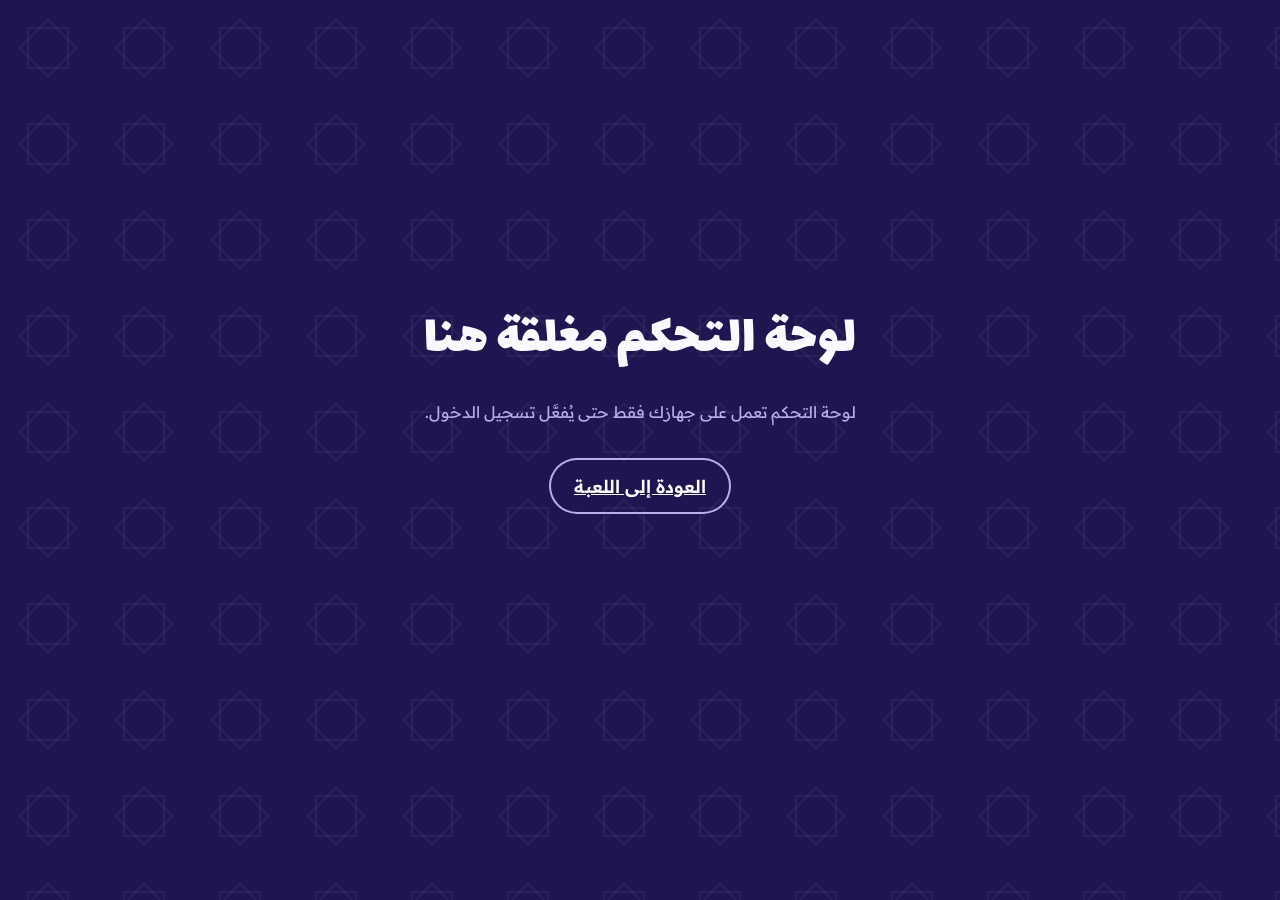
==== admin.html @ 76641da1 "Admin part 2: admin panel replaces the review page - admin.html: questions list with search + filter" ====
<!doctype html>
<html lang="ar" dir="rtl">
<head>
  <meta charset="utf-8">
  <meta name="viewport" content="width=device-width, initial-scale=1">
  <title>لوحة التحكم — ميدان</title>
  <meta name="robots" content="noindex, nofollow">
  <meta name="theme-color" content="#1e1650">
  <link rel="icon" href="assets/logo.svg" type="image/svg+xml">
  <link rel="preconnect" href="https://fonts.googleapis.com">
  <link rel="preconnect" href="https://fonts.gstatic.com" crossorigin>
  <link href="https://fonts.googleapis.com/css2?family=Lalezar&family=Readex+Pro:wght@400;600;700&display=swap" rel="stylesheet">
  <link rel="stylesheet" href="css/style.css">
  <link rel="stylesheet" href="css/admin.css">
</head>
<body class="admin-page">
  <!-- Shown instead of the panel when it can't be used here (live site, server not running, not the owner) -->
  <div id="gate" class="gate" hidden>
    <h1>لوحة التحكم مغلقة هنا</h1>
    <p id="gate-msg"></p>
    <a class="btn btn-ghost" href="index.html">العودة إلى اللعبة</a>
  </div>

  <div id="app" hidden>
    <header class="ad-head">
      <a class="logo" href="index.html" aria-label="العودة إلى اللعبة"><span data-icon="logo"></span><span class="logo-word" data-game-name translate="no">ميدان</span></a>
      <nav class="ad-tabs" role="tablist" aria-label="أقسام لوحة التحكم">
        <button type="button" role="tab" id="tab-questions" aria-controls="panel-questions" aria-selected="true">الأسئلة</button>
        <button type="button" role="tab" id="tab-categories" aria-controls="panel-categories" aria-selected="false" tabindex="-1">الفئات</button>
        <button type="button" role="tab" id="tab-io" aria-controls="panel-io" aria-selected="false" tabindex="-1">استيراد وتصدير</button>
        <button type="button" role="tab" id="tab-trash" aria-controls="panel-trash" aria-selected="false" tabindex="-1">سلة المحذوفات <span class="count" id="trash-count"></span></button>
      </nav>
      <span id="save-status" role="status" aria-live="polite"></span>
    </header>

    <!-- ================= QUESTIONS ================= -->
    <section id="panel-questions" role="tabpanel" aria-labelledby="tab-questions">
      <div class="ad-toolbar">
        <form class="ad-filters" id="filters" role="search" aria-label="تصفية الأسئلة">
          <label class="grow">بحث
            <input type="search" name="q" placeholder="كلمة من السؤال أو الإجابة أو رقم السؤال…" autocomplete="off" spellcheck="false">
          </label>
          <label>الفئة<select name="category" id="f-category"><option value="">الكل</option></select></label>
          <label>الصعوبة
            <select name="difficulty"><option value="">الكل</option><option value="easy">سهل 200</option><option value="medium">متوسط 400</option><option value="hard">صعب 600</option></select>
          </label>
          <label>المراجعة
            <select name="status">
              <option value="">الكل</option>
              <option value="pending">لم يُراجع</option>
              <option value="approved">صحيح</option>
              <option value="rejected">خطأ</option>
              <option value="unverified">غير مُتحقق منه</option>
              <option value="hidden">لا يظهر في اللعبة</option>
            </select>
          </label>
          <label>الوسائط
            <select name="media"><option value="">الكل</option><option value="yes">فيه وسائط</option><option value="no">بدون وسائط</option></select>
          </label>
        </form>
        <button type="button" class="btn btn-t1" id="btn-add">+ سؤال جديد</button>
      </div>
      <p class="ad-count" id="count" aria-live="polite"></p>
      <ol class="ad-list" id="list"></ol>
    </section>

    <!-- ================= CATEGORIES + DASHBOARD ================= -->
    <section id="panel-categories" role="tabpanel" aria-labelledby="tab-categories" hidden></section>

    <!-- ================= IMPORT / EXPORT ================= -->
    <section id="panel-io" role="tabpanel" aria-labelledby="tab-io" hidden></section>

    <!-- ================= TRASH ================= -->
    <section id="panel-trash" role="tabpanel" aria-labelledby="tab-trash" hidden>
      <div class="ad-toolbar">
        <p class="ad-hint">الأسئلة المحذوفة تبقى هنا حتى تسترجعها أو تحذفها نهائياً. لا تظهر في اللعبة.</p>
        <button type="button" class="btn btn-danger" id="btn-empty-trash">إفراغ السلة</button>
      </div>
      <ol class="ad-list" id="trash-list"></ol>
    </section>
  </div>

  <!-- ================= QUESTION EDITOR ================= -->
  <dialog id="editor" class="ad-dialog" aria-labelledby="editor-title">
    <form id="editor-form" method="dialog" novalidate>
      <header class="dlg-head">
        <h2 id="editor-title">سؤال جديد</h2>
        <code id="editor-id" dir="ltr"></code>
        <button type="button" class="icon-btn dlg-close" data-close aria-label="إغلاق بدون حفظ">✕</button>
      </header>
      <div class="dlg-body">
        <div class="row2">
          <label>الفئة<select name="category" id="e-category" required></select></label>
          <fieldset class="seg">
            <legend>الصعوبة</legend>
            <label><input type="radio" name="difficulty" value="easy" required> سهل 200</label>
            <label><input type="radio" name="difficulty" value="medium"> متوسط 400</label>
            <label><input type="radio" name="difficulty" value="hard"> صعب 600</label>
          </fieldset>
        </div>
        <label>نص السؤال<textarea name="question" id="e-question" rows="3" required autocomplete="off"></textarea></label>
        <div class="dup-box" id="dup-box" role="status" aria-live="polite" hidden></div>
        <label id="e-answer-label"><span id="e-answer-text">الإجابة</span><input name="answer" id="e-answer" autocomplete="off"></label>
        <label id="e-examples-wrap">أمثلة لإجابات صحيحة (كل مثال في سطر)<textarea name="examples" rows="3" autocomplete="off"></textarea></label>
        <div class="row2">
          <label>رابط المصدر (اختياري)<input name="source" type="url" dir="ltr" autocomplete="off" spellcheck="false" placeholder="https://…"></label>
          <label>ملاحظات (لك فقط)<input name="note" autocomplete="off"></label>
        </div>

        <fieldset class="media-box" id="media-box">
          <legend>وسائط (صورة أو فيديو أو صوت)</legend>
          <div id="media-preview" class="media-preview"></div>
          <div class="media-actions">
            <label class="btn btn-ghost file-btn">اختيار ملف…<input type="file" id="media-file" accept="image/*,video/*,audio/*,.svg"></label>
            <button type="button" class="btn btn-ghost" id="media-remove" hidden>إزالة الوسائط</button>
            <fieldset class="seg" id="media-show">
              <legend>متى تظهر؟</legend>
              <label><input type="radio" name="mediaShow" value="question" checked> مع السؤال</label>
              <label><input type="radio" name="mediaShow" value="answer"> عند كشف الإجابة فقط</label>
            </fieldset>
          </div>
          <p class="media-msg" id="media-msg" role="status" aria-live="polite"></p>
        </fieldset>

        <div class="row2">
          <fieldset class="seg">
            <legend>المراجعة</legend>
            <label><input type="radio" name="review" value=""> لم يُراجع</label>
            <label><input type="radio" name="review" value="approved"> صحيح</label>
            <label><input type="radio" name="review" value="rejected"> خطأ</label>
          </fieldset>
          <label class="check"><input type="checkbox" name="verified"> <span>تحققتُ من صحة المعلومة<small id="verified-hint">بدون هذه العلامة لن يظهر السؤال في اللعبة.</small></span></label>
        </div>
        <p class="form-error" id="editor-error" role="alert"></p>
      </div>
      <footer class="dlg-foot">
        <button type="submit" class="btn btn-t1" id="editor-save" value="save">حفظ</button>
        <button type="button" class="btn btn-ghost" data-close>إلغاء</button>
        <button type="button" class="btn btn-danger" id="editor-delete" hidden>حذف السؤال</button>
      </footer>
    </form>
  </dialog>

  <!-- ================= CONFIRM POPUP ================= -->
  <dialog id="confirm-dialog" class="ad-dialog small" aria-labelledby="confirm-title" aria-describedby="confirm-text">
    <form method="dialog">
      <h2 id="confirm-title"></h2>
      <p id="confirm-text"></p>
      <footer class="dlg-foot">
        <button value="ok" id="confirm-ok" class="btn btn-danger">تأكيد</button>
        <button value="cancel" id="confirm-cancel" class="btn btn-ghost">إلغاء</button>
      </footer>
    </form>
  </dialog>

  <div class="toast" id="toast" role="status" aria-live="polite"></div>
  <script type="module" src="js/admin/admin.js"></script>
</body>
</html>
---- css/style.css ----
/* ============================================================
   Maydan — design tokens
   ============================================================ */
:root {
  --night: #1e1650;
  --night-2: #2c2170;
  --night-3: #3a2d8c;
  --tile: #f1ecff;
  --tile-ink: #2c2170;
  --t1: #ffb627; /* team 1: saffron */
  --t1-ink: #3d2600;
  --t2: #1fc7b3; /* team 2: turquoise */
  --t2-ink: #00332d;
  --danger: #ff4f6e;
  --text: #fbf9ff;
  --muted: #b9b0e8;
  --played: #4a4380;

  --font-display: 'Lalezar', 'Readex Pro', system-ui, sans-serif;
  --font-body: 'Readex Pro', system-ui, sans-serif;

  --r-sm: 10px;
  --r-md: 18px;
  --r-lg: 28px;
  --ease-pop: cubic-bezier(0.34, 1.56, 0.64, 1);

  color-scheme: dark;
}

* { box-sizing: border-box; }

html, body { height: 100%; }

body {
  margin: 0;
  font-family: var(--font-body);
  color: var(--text);
  background-color: var(--night);
  /* faint 8-point star pattern */
  background-image: url("data:image/svg+xml,%3Csvg xmlns='http://www.w3.org/2000/svg' width='96' height='96' viewBox='0 0 96 96'%3E%3Cg fill='none' stroke='%23ffffff' stroke-opacity='.045' stroke-width='2'%3E%3Crect x='28' y='28' width='40' height='40'/%3E%3Crect x='28' y='28' width='40' height='40' transform='rotate(45 48 48)'/%3E%3C/g%3E%3C/svg%3E");
  -webkit-font-smoothing: antialiased;
  text-rendering: optimizeLegibility;
  -webkit-tap-highlight-color: transparent;
  overflow-x: hidden;
}

button { font: inherit; color: inherit; cursor: pointer; touch-action: manipulation; }
button:disabled { cursor: not-allowed; }
:focus-visible { outline: 4px solid var(--t1); outline-offset: 3px; border-radius: var(--r-sm); }

.visually-hidden {
  position: absolute !important; width: 1px; height: 1px; overflow: hidden;
  clip: rect(0 0 0 0); white-space: nowrap;
}

/* ---------- screens ---------- */
.screen { display: none; min-height: 100dvh; padding: clamp(12px, 2vw, 32px);
  padding-top: max(clamp(12px, 2vw, 32px), env(safe-area-inset-top));
  padding-bottom: max(clamp(12px, 2vw, 32px), env(safe-area-inset-bottom));
  padding-inline: max(clamp(12px, 2vw, 32px), env(safe-area-inset-left), env(safe-area-inset-right)); }
.screen[hidden] { display: none !important; }
h1, h2 { text-wrap: balance; }
.screen.is-active { display: flex; flex-direction: column; }

/* ---------- logo ---------- */
.logo { display: inline-flex; align-items: center; gap: 0.4em; font-family: var(--font-display); line-height: 1; }
.logo svg { width: 1.3em; height: 1.3em; flex: none; }
.logo .logo-word { font-size: 1em; letter-spacing: 0; }

/* ---------- buttons ---------- */
.btn {
  display: inline-flex; align-items: center; justify-content: center; gap: 0.5em;
  min-height: 56px; padding: 0.6em 1.4em;
  border: 0; border-radius: 999px;
  font-weight: 600; font-size: clamp(1rem, 1.4vw, 1.4rem);
  background: var(--tile); color: var(--tile-ink);
  box-shadow: 0 5px 0 rgba(0, 0, 0, 0.35);
  transition: transform 0.12s ease, box-shadow 0.12s ease, background-color 0.2s ease;
}
.btn:hover:not(:disabled) { transform: translateY(-2px); box-shadow: 0 7px 0 rgba(0, 0, 0, 0.35); }
.btn:active:not(:disabled) { transform: translateY(3px); box-shadow: 0 2px 0 rgba(0, 0, 0, 0.35); }
.btn:disabled { opacity: 0.45; }
.btn-big { min-height: 72px; font-size: clamp(1.2rem, 2vw, 1.8rem); padding: 0.6em 2em; }
.btn-t1 { background: var(--t1); color: var(--t1-ink); }
.btn-t2 { background: var(--t2); color: var(--t2-ink); }
.btn-ghost { background: transparent; color: var(--text); box-shadow: inset 0 0 0 2px var(--muted); }
.btn-danger { background: var(--danger); color: #fff; }

/* mute + corner tools */
.corner-tools { position: fixed; bottom: max(14px, env(safe-area-inset-bottom)); left: max(14px, env(safe-area-inset-left)); z-index: 50; display: flex; gap: 8px; }
.icon-btn {
  width: 52px; height: 52px; border-radius: 50%; border: 0;
  background: var(--night-2); color: var(--text);
  display: grid; place-items: center;
  box-shadow: inset 0 0 0 2px var(--night-3);
}
.icon-btn svg { width: 26px; height: 26px; }
.icon-btn[hidden] { display: none; }

/* ============================================================
   LOGIN
   ============================================================ */
#screen-login { align-items: center; justify-content: center; text-align: center; gap: 2.5rem; }
.login-logo { font-size: clamp(4rem, 12vw, 9rem); color: var(--text); }
.login-logo svg { color: var(--t1); }
.login-tagline { margin: -1.5rem 0 0; color: var(--muted); font-size: clamp(1.1rem, 2vw, 1.6rem); }
.login-actions { display: flex; flex-direction: column; gap: 1rem; width: min(420px, 100%); }
.login-actions .btn { width: 100%; }
.login-note { color: var(--muted); font-size: 0.95rem; min-height: 1.5em; margin: 0; }
.btn-google svg { width: 1.4em; height: 1.4em; }
.btn[hidden] { display: none; }
.btn-small { min-height: 44px; font-size: 1rem; align-self: center; width: auto !important; }
.login-user { margin: 0; font-size: clamp(1.1rem, 2vw, 1.5rem); font-weight: 700; overflow-wrap: anywhere; }
.login-user[hidden] { display: none; }

/* ============================================================
   SETUP
   ============================================================ */
#screen-setup { gap: 1.5rem; max-width: 1400px; margin: 0 auto; width: 100%; }
.setup-head { display: flex; align-items: center; justify-content: space-between; gap: 1rem; }
.setup-head .logo { font-size: 2.2rem; }
.setup-head h1 { margin: 0; font-family: var(--font-display); font-weight: 400; font-size: clamp(1.8rem, 3vw, 2.8rem); }

.setup-teams { display: grid; grid-template-columns: 1fr 1fr; gap: clamp(12px, 2vw, 28px); }
.team-setup {
  background: var(--night-2); border-radius: var(--r-lg); padding: clamp(16px, 2vw, 28px);
  border-top: 8px solid var(--team-color);
  display: flex; flex-direction: column; gap: 1rem;
}
.team-setup[data-team='0'] { --team-color: var(--t1); --team-ink: var(--t1-ink); }
.team-setup[data-team='1'] { --team-color: var(--t2); --team-ink: var(--t2-ink); }
.team-setup label { font-weight: 600; color: var(--muted); }
.team-name-input {
  width: 100%; min-height: 60px; padding: 0 1rem;
  border-radius: var(--r-md); border: 2px solid var(--night-3);
  background: var(--night); color: var(--text);
  font: 600 clamp(1.2rem, 2vw, 1.8rem) var(--font-body);
}
.team-name-input:focus-visible { outline: none; border-color: var(--team-color); }
.pick-count { color: var(--muted); margin: 0; }
.pick-count strong { color: var(--team-color); }

.cat-grid { display: grid; grid-template-columns: repeat(3, 1fr); gap: 10px; }
.cat-card { position: relative; min-width: 0; }
.cat-chip {
  position: relative; width: 100%; height: 100%; min-height: 84px; padding: 8px 8px 10px;
  border: 0; border-radius: var(--r-md);
  background: var(--night); box-shadow: inset 0 0 0 2px var(--night-3);
  display: flex; flex-direction: column; align-items: stretch; justify-content: flex-start; gap: 6px;
  font-weight: 700; font-size: clamp(0.95rem, 1.3vw, 1.25rem); text-align: center;
  transition: background-color 0.15s ease, transform 0.15s var(--ease-pop), box-shadow 0.15s ease;
}
/* illustration plate: lilac like the board tiles, so the dark outlines read on the night background */
.cat-art { display: block; aspect-ratio: 16 / 10; border-radius: calc(var(--r-md) - 6px); background: var(--tile); overflow: hidden; }
.cat-art svg { display: block; width: 100%; height: 100%; transition: transform 0.25s var(--ease-pop); }
.cat-chip[aria-pressed='true'] .cat-art svg { transform: scale(1.06) rotate(-2deg); }
.cat-name { overflow-wrap: anywhere; line-height: 1.25; padding-inline: 30px; min-height: 28px; display: flex; align-items: center; justify-content: center; }
.cat-info {
  position: absolute; bottom: 8px; inset-inline-end: 6px; z-index: 2;
  width: 30px; height: 30px; border-radius: 50%; border: 0; padding: 0;
  background: var(--night); color: var(--text); box-shadow: inset 0 0 0 2px var(--night-3);
  font: 700 1rem/1 var(--font-body); font-style: italic;
}
.cat-info:hover, .cat-info[aria-expanded='true'] { background: var(--team-color); color: var(--team-ink); box-shadow: none; }
.cat-desc {
  position: absolute; z-index: 3; inset-inline: 4px; bottom: 44px; margin: 0;
  padding: 10px 12px; border-radius: var(--r-sm);
  background: var(--night); color: var(--text); box-shadow: 0 0 0 2px var(--team-color), 0 12px 24px rgba(0, 0, 0, 0.35);
  font-size: 0.95rem; font-weight: 400; line-height: 1.5; text-align: start;
}
.cat-desc[hidden] { display: none; }
.cat-chip:hover:not(:disabled) { box-shadow: inset 0 0 0 2px var(--team-color); }
.cat-chip[aria-pressed='true'] { background: var(--team-color); color: var(--team-ink); box-shadow: none; transform: scale(1.03); }
.cat-chip.is-taken { opacity: 0.35; }
.cat-chip.is-taken .cat-art, .cat-chip:disabled .cat-art { filter: grayscale(1); }
.cat-chip .taken-by { font-size: 0.75rem; font-weight: 400; padding-inline: 32px; min-height: 1.1em; }

.setup-foot { display: flex; justify-content: center; align-items: center; gap: 1rem; flex-wrap: wrap; padding-bottom: 70px; }
.setup-error { color: var(--danger); font-weight: 600; min-height: 1.5em; margin: 0; width: 100%; text-align: center; }

/* ============================================================
   TEAM PANELS (board top bar)
   ============================================================ */
.topbar { display: grid; grid-template-columns: 1fr auto 1fr; align-items: stretch; gap: clamp(8px, 1.5vw, 24px); margin-bottom: clamp(10px, 1.5vw, 22px); }
.team-panel {
  --team-color: var(--t1); --team-ink: var(--t1-ink);
  position: relative; display: flex; align-items: center; gap: 1rem;
  padding: clamp(8px, 1vw, 14px) clamp(12px, 1.5vw, 24px);
  background: var(--night-2); border-radius: var(--r-lg);
  box-shadow: inset 0 0 0 3px transparent;
  transition: box-shadow 0.3s ease, transform 0.3s var(--ease-pop);
}
.team-panel[data-team='1'] { --team-color: var(--t2); --team-ink: var(--t2-ink); flex-direction: row-reverse; }
.team-panel.is-turn { box-shadow: inset 0 0 0 4px var(--team-color), 0 0 40px -6px var(--team-color); }
.team-panel .team-name { font-weight: 700; font-size: clamp(1.1rem, 2vw, 2rem); overflow: hidden; text-overflow: ellipsis; white-space: nowrap; min-width: 0; flex: 1; }
.team-panel[data-team='1'] .team-name { text-align: left; }
.team-panel .team-score {
  font-family: var(--font-display); font-size: clamp(2rem, 4vw, 3.8rem); line-height: 1;
  color: var(--team-ink); background: var(--team-color);
  padding: 0.12em 0.45em 0; border-radius: var(--r-md);
  font-variant-numeric: tabular-nums; min-width: 2.6em; text-align: center;
}
.team-score.bump { animation: bump 0.6s var(--ease-pop); }
@keyframes bump { 40% { transform: scale(1.25); } }

.helpers { display: flex; gap: 6px; }
.helper-btn {
  width: 46px; height: 46px; border-radius: 50%; border: 0;
  background: var(--night); color: var(--team-color);
  box-shadow: inset 0 0 0 2px var(--team-color);
  display: grid; place-items: center;
}
.helper-btn svg { width: 24px; height: 24px; }
.helper-btn:disabled:not(.is-used) { opacity: 0.6; }
.helper-btn.is-armed { background: var(--team-color); color: var(--team-ink); animation: pulse 1s ease-in-out infinite; opacity: 1; }
.helper-btn.is-used { opacity: 0.25; box-shadow: inset 0 0 0 2px var(--played); color: var(--muted); }

.turn-center { min-width: 0; display: flex; flex-direction: column; align-items: center; justify-content: center; gap: 4px; text-align: center; }
.turn-center .logo { font-size: clamp(1.4rem, 2.2vw, 2.2rem); }
.turn-pill {
  padding: 0.25em 1em; border-radius: 999px; font-weight: 700;
  font-size: clamp(0.9rem, 1.3vw, 1.3rem);
  background: var(--turn-color, var(--t1)); color: var(--turn-ink, var(--t1-ink));
  transition: background-color 0.3s ease;
  white-space: nowrap; max-width: 100%; overflow: hidden; text-overflow: ellipsis;
}

/* ============================================================
   BOARD
   ============================================================ */
#screen-board { padding-bottom: 80px; }
.board { flex: 1; display: grid; grid-template-columns: repeat(6, minmax(0, 1fr)); gap: clamp(8px, 1vw, 16px); }
.board-col { display: flex; flex-direction: column; gap: clamp(6px, 0.8vw, 12px); min-width: 0; }
.board-col .tile-row { flex: 1; }
.col-head {
  min-height: clamp(64px, 9vh, 104px); padding: 8px;
  display: flex; flex-direction: column; align-items: center; justify-content: center; gap: 4px;
  border-radius: var(--r-md); background: var(--night-2);
  border-bottom: 6px solid var(--owner-color, var(--night-3));
  text-align: center; font-weight: 700; font-size: clamp(0.95rem, 1.5vw, 1.6rem); line-height: 1.2;
}
.col-head svg { width: clamp(22px, 2.4vw, 36px); height: clamp(22px, 2.4vw, 36px); color: var(--owner-color, var(--muted)); }
.col-head[data-owner='0'] { --owner-color: var(--t1); }
.col-head[data-owner='1'] { --owner-color: var(--t2); }

.tile-row { display: grid; grid-template-columns: 1fr 1fr; gap: clamp(6px, 0.8vw, 12px); }
.tile {
  position: relative; height: 100%; min-height: clamp(56px, 11vh, 160px);
  border: 0; border-radius: var(--r-md);
  background: var(--tile); color: var(--tile-ink);
  font-family: var(--font-display); font-size: clamp(1.4rem, 3.2vw, 3.6rem); line-height: 1;
  box-shadow: 0 6px 0 #b5a8ea;
  transition: transform 0.18s var(--ease-pop), box-shadow 0.18s ease, background-color 0.3s ease;
  font-variant-numeric: tabular-nums;
}
.tile:hover:not(:disabled) { transform: translateY(-4px) rotate(-1.5deg); box-shadow: 0 10px 0 #b5a8ea; }
.tile:active:not(:disabled) { transform: translateY(4px); box-shadow: 0 2px 0 #b5a8ea; }
.tile[data-points='400'] { background: #e4dbff; }
.tile[data-points='600'] { background: #d6c9ff; }
.tile.is-played {
  background: var(--played); color: rgba(255, 255, 255, 0.28); box-shadow: none;
  font-size: clamp(1rem, 2vw, 2rem);
}
.tile.is-played::after {
  content: ''; position: absolute; bottom: 8px; left: 50%; width: 30%; height: 6px; border-radius: 6px;
  transform: translateX(-50%); background: var(--won-color, transparent);
}
.tile.is-played[data-won='0'] { --won-color: var(--t1); }
.tile.is-played[data-won='1'] { --won-color: var(--t2); }

/* ============================================================
   QUESTION
   ============================================================ */
#screen-question { --team-color: var(--t1); --team-ink: var(--t1-ink); padding-bottom: 80px; }
#screen-question[data-team='1'] { --team-color: var(--t2); --team-ink: var(--t2-ink); }
.q-top { display: flex; justify-content: space-between; align-items: center; gap: 1rem; flex-wrap: wrap; }
.q-tag { display: inline-flex; align-items: center; gap: 0.6rem; font-weight: 700; font-size: clamp(1rem, 1.6vw, 1.6rem); color: var(--muted); }
.q-points { font-family: var(--font-display); font-weight: 400; background: var(--tile); color: var(--tile-ink); padding: 0.15em 0.6em 0; border-radius: var(--r-sm); font-size: 1.3em; }
.q-who { font-weight: 700; font-size: clamp(1rem, 1.6vw, 1.6rem); padding: 0.3em 1em; border-radius: 999px; background: var(--team-color); color: var(--team-ink); transition: background-color 0.3s ease; }
.q-who.is-steal { animation: pulse 1s ease-in-out infinite; }
@keyframes pulse { 50% { transform: scale(1.05); } }

.q-main { flex: 1; display: grid; grid-template-columns: 1fr auto; align-items: center; gap: clamp(16px, 4vw, 64px); padding: clamp(12px, 3vw, 48px) 0; }
.q-body { display: flex; flex-direction: column; gap: clamp(12px, 2vw, 28px); min-width: 0; }
.q-text {
  margin: 0; font-weight: 700; line-height: 1.35;
  font-size: clamp(1.8rem, 4.4vw, 4.8rem);
  text-wrap: balance;
}
.q-flag { width: min(520px, 80%); height: auto; aspect-ratio: 4 / 3; object-fit: contain; border-radius: var(--r-md); background: rgba(255,255,255,0.06); padding: 10px; }
.q-flag[hidden] { display: none; }

.q-answer {
  align-self: flex-start;
  background: var(--tile); color: var(--tile-ink);
  border-radius: var(--r-lg); padding: clamp(14px, 2vw, 28px) clamp(18px, 3vw, 40px);
  font-weight: 700; font-size: clamp(1.6rem, 3.4vw, 3.6rem); line-height: 1.3;
  animation: reveal 0.5s var(--ease-pop);
}
.q-answer[hidden] { display: none; }
.q-answer .ans-label { display: block; font-size: 0.4em; font-weight: 600; color: #6a5cb8; margin-bottom: 0.2em; }
.q-answer .ans-examples { display: block; font-size: 0.55em; font-weight: 600; margin-top: 0.4em; color: #4b3f99; }
.q-answer .ans-source { display: block; font-size: 0.32em; font-weight: 400; margin-top: 0.6em; }
.q-answer .ans-source a { color: #4b3f99; }
@keyframes reveal { from { opacity: 0; transform: translateY(20px) scale(0.96); } }

.q-bet { font-weight: 700; background: var(--danger); color: #fff; padding: 0.2em 0.7em; border-radius: var(--r-sm); }
.q-bet[hidden] { display: none; }
.q-helpers { display: flex; gap: 10px; flex-wrap: wrap; }
.q-helper { min-height: 52px; font-size: clamp(0.95rem, 1.3vw, 1.25rem); background: var(--night-2); color: var(--team-color); box-shadow: inset 0 0 0 2px var(--team-color); }
.q-helper svg { width: 1.3em; height: 1.3em; }
.q-helper:disabled { opacity: 0.3; box-shadow: inset 0 0 0 2px var(--played); color: var(--muted); }
.q-glimpse { margin: 0; display: flex; align-items: center; gap: 1rem; flex-wrap: wrap; animation: reveal 0.4s var(--ease-pop); }
.q-glimpse[hidden] { display: none; }
.glimpse-pattern { display: inline-flex; align-items: flex-end; gap: 6px; }
.glimpse-pattern b { font-family: var(--font-display); font-weight: 400; font-size: clamp(2rem, 3.6vw, 3.6rem); line-height: 1; color: var(--team-color); padding-top: 0.15em; }
.glimpse-pattern i { display: inline-block; width: clamp(20px, 2.4vw, 36px); height: 8px; border-radius: 4px; background: var(--team-color); margin-bottom: 0.35em; }
.glimpse-pattern .gap { display: inline-block; width: clamp(16px, 2vw, 28px); }
.glimpse-count { color: var(--text); font-weight: 700; font-size: clamp(1.1rem, 2vw, 1.8rem); }

/* star timer */
.timer { position: relative; width: clamp(150px, 20vw, 300px); aspect-ratio: 1; display: grid; place-items: center; }
.timer svg { position: absolute; inset: 0; width: 100%; height: 100%; overflow: visible; }
.timer .track { fill: var(--night-2); stroke: var(--night-3); stroke-width: 6; }
.timer .fill { fill: none; stroke: var(--team-color); stroke-width: 10; stroke-linejoin: round; stroke-linecap: round; transition: stroke-dashoffset 1s linear, stroke 0.3s ease; }
.timer .num { position: relative; font-family: var(--font-display); font-size: clamp(3rem, 7vw, 7rem); line-height: 1; font-variant-numeric: tabular-nums; padding-top: 0.12em; }
.timer.is-low .fill { stroke: var(--danger); }
.timer.is-low .num { color: var(--danger); animation: pulse 0.5s ease-in-out infinite; }
.timer.is-done { opacity: 0.35; }

.q-actions { display: flex; justify-content: center; align-items: center; gap: clamp(8px, 1.5vw, 20px); flex-wrap: wrap; min-height: 80px; }
.q-actions .award-label { width: 100%; text-align: center; margin: 0; color: var(--muted); font-weight: 600; font-size: clamp(1rem, 1.5vw, 1.4rem); }

/* ============================================================
   WINNER
   ============================================================ */
#screen-winner { align-items: center; justify-content: center; text-align: center; gap: 1.5rem; position: relative; overflow: hidden; }
#confetti { position: fixed; inset: 0; width: 100%; height: 100%; pointer-events: none; z-index: 0; }
#screen-winner > *:not(canvas) { position: relative; z-index: 1; }
.win-kicker { margin: 0; color: var(--muted); font-size: clamp(1.2rem, 2.4vw, 2rem); font-weight: 600; }
.win-name { margin: 0; font-family: var(--font-display); font-weight: 400; line-height: 1.1; font-size: clamp(3.5rem, 11vw, 10rem); color: var(--win-color, var(--text)); animation: reveal 0.8s var(--ease-pop); overflow-wrap: anywhere; max-width: 100%; }
.win-scores { display: flex; gap: clamp(12px, 3vw, 40px); flex-wrap: wrap; justify-content: center; }
.win-score { background: var(--night-2); border-radius: var(--r-lg); padding: 1rem 2rem; border-top: 6px solid var(--team-color); min-width: 200px; }
.win-score[data-team='0'] { --team-color: var(--t1); }
.win-score[data-team='1'] { --team-color: var(--t2); }
.win-score .n { display: block; font-weight: 700; font-size: clamp(1.1rem, 2vw, 1.6rem); }
.win-score .s { display: block; font-family: var(--font-display); font-size: clamp(2.5rem, 5vw, 4.5rem); color: var(--team-color); line-height: 1.1; font-variant-numeric: tabular-nums; }

/* ============================================================
   Toast / helper overlay
   ============================================================ */
.toast {
  position: fixed; top: 18px; left: 50%; transform: translate(-50%, calc(-100% - 40px)); visibility: hidden;
  background: var(--tile); color: var(--tile-ink); font-weight: 700;
  padding: 0.8em 1.6em; border-radius: 999px; z-index: 60;
  font-size: clamp(1rem, 1.6vw, 1.5rem);
  transition: transform 0.35s var(--ease-pop), visibility 0s linear 0.35s;
  box-shadow: 0 10px 30px rgba(0, 0, 0, 0.35);
  max-width: calc(100vw - 32px); text-align: center;
}
.toast.is-shown { transform: translate(-50%, 0); visibility: visible; transition: transform 0.35s var(--ease-pop), visibility 0s; }

/* ============================================================
   Responsive
   ============================================================ */
@media (max-width: 900px) {
  .board { grid-template-columns: repeat(3, minmax(0, 1fr)); }
  .q-main { grid-template-columns: 1fr; justify-items: center; text-align: center; }
  .q-body { align-items: center; }
  .q-answer { align-self: center; }
  .timer { order: -1; width: 140px; }
  .setup-teams { grid-template-columns: 1fr; }
}
@media (max-width: 600px) {
  .screen { padding: 12px 16px; }
  .board { grid-template-columns: repeat(2, minmax(0, 1fr)); }
  .topbar { grid-template-columns: 1fr 1fr; }
  .turn-center { grid-column: 1 / -1; grid-row: 1; flex-direction: row; justify-content: space-between; }
  .team-panel { flex-direction: column; gap: 6px; text-align: center; }
  .team-panel[data-team='1'] { flex-direction: column; }
  .team-panel .team-name, .team-panel[data-team='1'] .team-name { text-align: center; width: 100%; }
  .cat-grid { grid-template-columns: repeat(2, 1fr); }
  .tile { min-height: 64px; }
}

/* Short landscape screens (laptops, 720p TVs): keep the whole setup page, including the start button, on one screen */
@media (min-width: 901px) and (max-height: 820px) {
  #screen-setup { gap: 0.75rem; }
  .team-setup { gap: 0.6rem; padding: 14px 18px; }
  .team-name-input { min-height: 48px; }
  .cat-art { aspect-ratio: 2 / 1; }
  .cat-grid { gap: 8px; }
  .setup-foot { padding-bottom: 0; }
  .setup-foot .btn-big { min-height: 60px; }
}

@media (prefers-reduced-motion: reduce) {
  *, *::before, *::after { animation-duration: 0.01ms !important; animation-iteration-count: 1 !important; transition-duration: 0.01ms !important; }
}
---- css/admin.css ----
/* Admin panel (owner only) — builds on the tokens in style.css. Laptop-first. */
.admin-page { padding: 0 clamp(12px, 2vw, 28px) 80px; }
.gate { min-height: 90dvh; display: flex; flex-direction: column; align-items: center; justify-content: center; gap: 1rem; text-align: center; }
.gate h1 { font-family: var(--font-display); font-weight: 400; font-size: clamp(2rem, 5vw, 3.5rem); margin: 0; }
.gate p { color: var(--muted); margin: 0 0 1rem; max-width: 60ch; line-height: 1.6; }
.gate[hidden], #app[hidden], [role='tabpanel'][hidden] { display: none; }

/* ---------- header + tabs ---------- */
.ad-head {
  position: sticky; top: 0; z-index: 20;
  display: flex; align-items: center; gap: 1rem 2rem; flex-wrap: wrap;
  padding: 10px clamp(12px, 2vw, 28px); margin: 0 calc(-1 * clamp(12px, 2vw, 28px)) 16px;
  background: color-mix(in srgb, var(--night) 94%, transparent); backdrop-filter: blur(8px);
  border-bottom: 2px solid var(--night-3);
}
.ad-head .logo { font-size: 1.7rem; color: var(--text); text-decoration: none; }
.ad-head .logo svg { color: var(--t1); }
.ad-tabs { display: flex; gap: 4px; flex-wrap: wrap; }
.ad-tabs [role='tab'] {
  min-height: 44px; padding: 0 16px; border: 0; border-radius: 999px;
  background: transparent; color: var(--muted); font-weight: 700; font-size: 1rem;
}
.ad-tabs [role='tab']:hover { color: var(--text); background: var(--night-2); }
.ad-tabs [role='tab'][aria-selected='true'] { background: var(--tile); color: var(--tile-ink); }
.ad-tabs .count { font-variant-numeric: tabular-nums; }
#save-status { margin-inline-start: auto; color: var(--muted); font-size: 0.95rem; }
#save-status[data-kind='ok'] { color: var(--t2); }
#save-status[data-kind='bad'] { color: var(--danger); font-weight: 700; }

/* ---------- toolbar + filters ---------- */
.ad-toolbar { display: flex; gap: 12px; align-items: flex-end; flex-wrap: wrap; margin-bottom: 8px; }
.ad-toolbar > .btn { min-height: 44px; font-size: 1rem; }
.ad-filters { display: flex; flex-wrap: wrap; gap: 10px; flex: 1; }
.ad-filters label, .ad-dialog label, .ad-dialog legend { display: flex; flex-direction: column; gap: 4px; font-weight: 600; color: var(--muted); font-size: 0.95rem; }
.ad-filters .grow { flex: 1; min-width: 220px; }
.admin-page select, .admin-page input:not([type='checkbox']):not([type='radio']):not([type='file']), .admin-page textarea {
  min-height: 44px; padding: 0 12px; border-radius: var(--r-sm);
  border: 2px solid var(--night-3); background: var(--night-2); color: var(--text);
  font: 400 1rem var(--font-body);
}
.admin-page textarea { padding: 10px 12px; resize: vertical; line-height: 1.6; }
.admin-page :is(select, input, textarea):focus-visible { outline: none; border-color: var(--t1); }
.ad-hint { color: var(--muted); margin: 0; flex: 1; }
.ad-count { color: var(--muted); margin: 6px 0 10px; min-height: 1.4em; font-variant-numeric: tabular-nums; }

/* ---------- question cards ---------- */
.ad-list { list-style: none; margin: 0; padding: 0; display: flex; flex-direction: column; gap: 10px; max-width: 1200px; }
.ad-card {
  background: var(--night-2); border-radius: var(--r-md); padding: 12px 16px;
  border-inline-start: 6px solid var(--night-3);
  display: grid; grid-template-columns: 1fr auto; gap: 4px 16px; align-items: center;
  content-visibility: auto; contain-intrinsic-size: auto 130px; scroll-margin-top: 90px;
}
.ad-card[data-status='approved'] { border-inline-start-color: var(--t2); }
.ad-card[data-status='rejected'] { border-inline-start-color: var(--danger); }
.ad-meta { grid-column: 1 / -1; display: flex; flex-wrap: wrap; gap: 8px; align-items: center; font-size: 0.85rem; color: var(--muted); }
.ad-cat { font-weight: 700; color: var(--text); }
.ad-pts { font-family: var(--font-display); background: var(--tile); color: var(--tile-ink); padding: 0.1em 0.5em 0; border-radius: 6px; }
.ad-meta code { opacity: 0.7; }
.ad-badge { padding: 0.1em 0.6em; border-radius: 999px; font-weight: 700; }
.ad-badge.media { background: var(--night-3); color: var(--text); }
.ad-badge.warn { background: color-mix(in srgb, var(--t1) 25%, transparent); color: var(--t1); }
.ad-badge.off { background: color-mix(in srgb, var(--danger) 22%, transparent); color: #ff9aac; }
.ad-q { margin: 0; font-size: 1.1rem; font-weight: 700; line-height: 1.5; overflow-wrap: anywhere; grid-column: 1; }
.ad-a { margin: 0; color: var(--text); line-height: 1.5; overflow-wrap: anywhere; grid-column: 1; }
.ad-a span { color: var(--muted); font-weight: 600; }
.ad-actions { display: flex; gap: 6px; flex-wrap: wrap; grid-column: 2; grid-row: 2 / span 2; justify-content: flex-end; }
.ad-actions .btn { min-height: 40px; font-size: 0.95rem; padding: 0.3em 0.9em; box-shadow: none; }
.btn-ok { background: var(--t2); color: var(--t2-ink); }
.btn-bad { background: var(--danger); color: #fff; }
.ad-actions .btn[aria-pressed='false'].btn-ok, .ad-actions .btn[aria-pressed='false'].btn-bad { background: transparent; color: var(--text); box-shadow: inset 0 0 0 2px var(--night-3); }
.btn-del { color: #ff9aac; }
.ad-empty { color: var(--muted); padding: 2rem; text-align: center; }

/* ---------- dialogs ---------- */
.ad-dialog {
  width: min(860px, calc(100vw - 32px)); max-height: calc(100dvh - 32px); padding: 0;
  border: 0; border-radius: var(--r-lg); background: var(--night-2); color: var(--text);
  box-shadow: 0 30px 80px rgba(0, 0, 0, 0.55);
  overscroll-behavior: contain;
}
.ad-dialog.small { width: min(460px, calc(100vw - 32px)); padding: 22px 24px; }
.ad-dialog.small h2 { margin: 0 0 8px; font-size: 1.3rem; }
.ad-dialog.small p { margin: 0 0 18px; color: var(--muted); line-height: 1.6; }
.ad-dialog::backdrop { background: rgba(10, 6, 30, 0.7); }
.ad-dialog form { display: flex; flex-direction: column; max-height: calc(100dvh - 32px); }
.dlg-head { display: flex; align-items: center; gap: 12px; padding: 16px 22px; border-bottom: 2px solid var(--night-3); }
.dlg-head h2 { margin: 0; font-size: 1.35rem; }
.dlg-head code { color: var(--muted); }
.dlg-close { margin-inline-start: auto; font-size: 1.1rem; }
.dlg-body { padding: 16px 22px; overflow-y: auto; display: flex; flex-direction: column; gap: 14px; }
.dlg-foot { display: flex; gap: 10px; padding: 14px 22px; border-top: 2px solid var(--night-3); flex-wrap: wrap; }
.ad-dialog.small .dlg-foot { padding: 0; border: 0; }
.dlg-foot .btn { min-height: 46px; font-size: 1rem; }
#editor-delete { margin-inline-start: auto; }
.row2 { display: grid; grid-template-columns: 1fr 1fr; gap: 14px; align-items: start; }
.ad-dialog fieldset { border: 0; padding: 0; margin: 0; min-width: 0; }
.seg { display: flex; flex-wrap: wrap; gap: 6px; }
.seg legend { margin-bottom: 4px; padding: 0; }
.seg label { flex-direction: row; align-items: center; gap: 6px; min-height: 44px; padding: 0 14px; border-radius: 999px; background: var(--night); color: var(--text); cursor: pointer; box-shadow: inset 0 0 0 2px var(--night-3); }
.seg label:has(input:checked) { background: var(--tile); color: var(--tile-ink); box-shadow: none; }
.seg label:has(input:focus-visible) { outline: 3px solid var(--t1); outline-offset: 2px; }
.seg input { accent-color: var(--tile-ink); margin: 0; }
.check { flex-direction: row !important; align-items: flex-start; gap: 10px; color: var(--text) !important; cursor: pointer; padding-top: 22px; }
.check input { width: 22px; height: 22px; accent-color: var(--t2); margin: 2px 0 0; flex: none; }
.check small { display: block; color: var(--muted); font-weight: 400; margin-top: 2px; }
.form-error { color: var(--danger); font-weight: 700; margin: 0; min-height: 1.2em; }
[hidden] { display: none !important; }

.dup-box { background: color-mix(in srgb, var(--t1) 14%, var(--night)); border: 2px solid var(--t1); border-radius: var(--r-sm); padding: 10px 14px; line-height: 1.6; }
.dup-box ul { margin: 6px 0; padding-inline-start: 1.2em; }
.dup-box p { margin: 0; color: var(--muted); font-size: 0.9rem; }
.dup-box .pct { font-weight: 700; color: var(--t1); font-variant-numeric: tabular-nums; }

/* ---------- media ---------- */
.media-box { background: var(--night); border-radius: var(--r-md); padding: 12px 14px !important; display: flex; flex-direction: column; gap: 10px; }
.media-preview img, .media-preview video { display: block; max-width: 100%; max-height: 260px; border-radius: var(--r-sm); background: #000; }
.media-preview audio { width: 100%; }
.media-empty { margin: 0; color: var(--muted); }
.media-actions { display: flex; gap: 10px; align-items: flex-end; flex-wrap: wrap; }
.media-actions .btn { min-height: 44px; font-size: 1rem; }
.file-btn { position: relative; flex-direction: row !important; color: var(--text) !important; }
.file-btn input { position: absolute; inset: 0; opacity: 0; cursor: pointer; }
.file-btn:has(input:focus-visible) { outline: 3px solid var(--t1); outline-offset: 2px; }
.media-msg { margin: 0; color: var(--muted); line-height: 1.6; white-space: pre-line; }
.media-msg[data-kind='bad'] { color: var(--danger); font-weight: 700; }
.media-progress { width: 100%; height: 10px; accent-color: var(--t2); }

/* toast colour for errors */
.toast[data-kind='bad'] { background: var(--danger); color: #fff; }

@media (max-width: 760px) {
  .row2 { grid-template-columns: 1fr; }
  .ad-card { grid-template-columns: 1fr; }
  .ad-actions { grid-column: 1; grid-row: auto; justify-content: flex-start; }
  .check { padding-top: 0; }
}
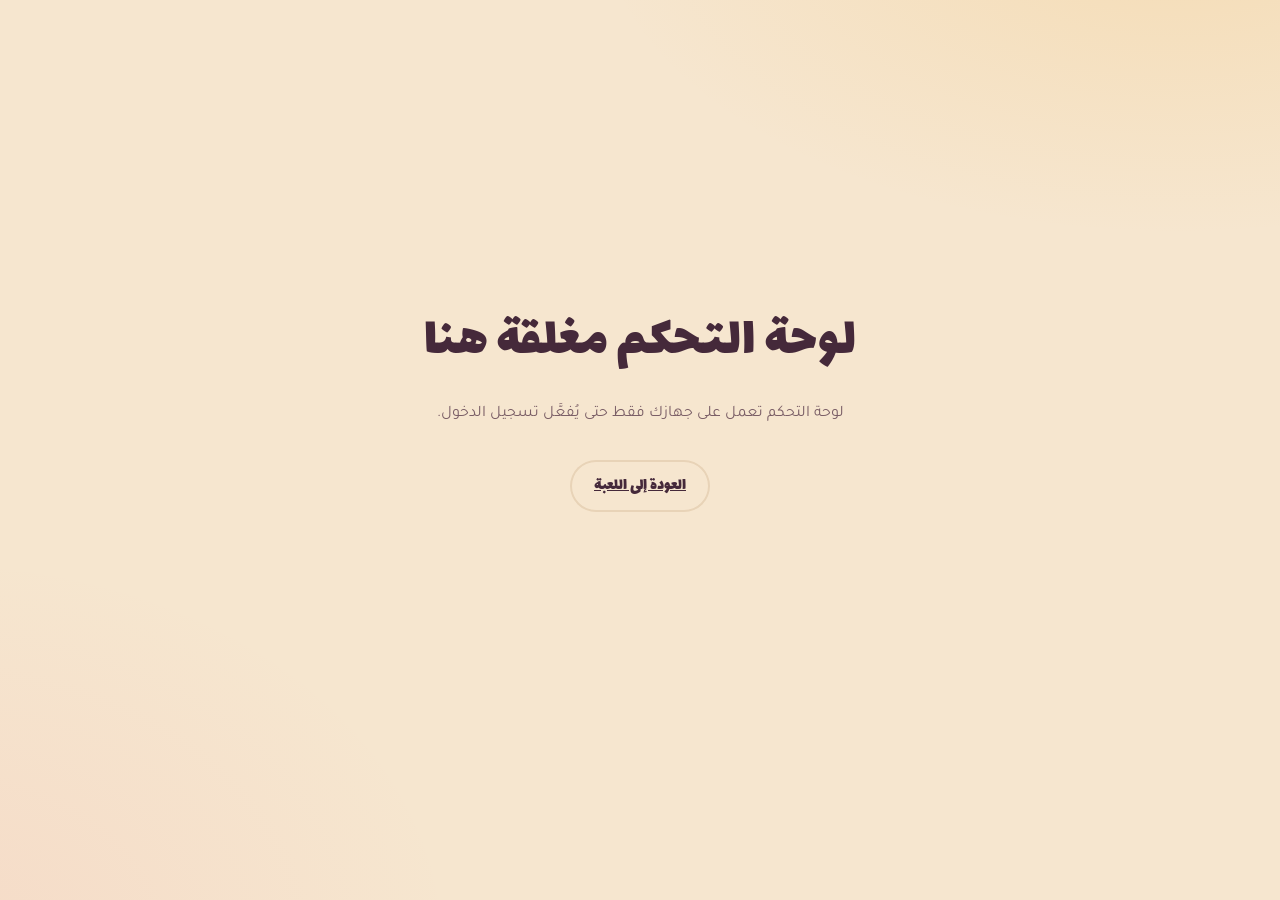
==== commit 03f72961: "Redesign part 2: stopwatch + steal button, helper تبديل, softer warm style on every screen - Questio" ====
--- a/admin.html
+++ b/admin.html
@@ -1,159 +1,279 @@
-<!doctype html>
-<html lang="ar" dir="rtl">
-<head>
-  <meta charset="utf-8">
-  <meta name="viewport" content="width=device-width, initial-scale=1">
-  <title>لوحة التحكم — ميدان</title>
-  <meta name="robots" content="noindex, nofollow">
-  <meta name="theme-color" content="#1e1650">
-  <link rel="icon" href="assets/logo.svg" type="image/svg+xml">
-  <link rel="preconnect" href="https://fonts.googleapis.com">
-  <link rel="preconnect" href="https://fonts.gstatic.com" crossorigin>
-  <link href="https://fonts.googleapis.com/css2?family=Lalezar&family=Readex+Pro:wght@400;600;700&display=swap" rel="stylesheet">
-  <link rel="stylesheet" href="css/style.css">
-  <link rel="stylesheet" href="css/admin.css">
-</head>
-<body class="admin-page">
-  <!-- Shown instead of the panel when it can't be used here (live site, server not running, not the owner) -->
-  <div id="gate" class="gate" hidden>
-    <h1>لوحة التحكم مغلقة هنا</h1>
-    <p id="gate-msg"></p>
-    <a class="btn btn-ghost" href="index.html">العودة إلى اللعبة</a>
-  </div>
-
-  <div id="app" hidden>
-    <header class="ad-head">
-      <a class="logo" href="index.html" aria-label="العودة إلى اللعبة"><span data-icon="logo"></span><span class="logo-word" data-game-name translate="no">ميدان</span></a>
-      <nav class="ad-tabs" role="tablist" aria-label="أقسام لوحة التحكم">
-        <button type="button" role="tab" id="tab-questions" aria-controls="panel-questions" aria-selected="true">الأسئلة</button>
-        <button type="button" role="tab" id="tab-categories" aria-controls="panel-categories" aria-selected="false" tabindex="-1">الفئات</button>
-        <button type="button" role="tab" id="tab-io" aria-controls="panel-io" aria-selected="false" tabindex="-1">استيراد وتصدير</button>
-        <button type="button" role="tab" id="tab-trash" aria-controls="panel-trash" aria-selected="false" tabindex="-1">سلة المحذوفات <span class="count" id="trash-count"></span></button>
-      </nav>
-      <span id="save-status" role="status" aria-live="polite"></span>
-    </header>
-
-    <!-- ================= QUESTIONS ================= -->
-    <section id="panel-questions" role="tabpanel" aria-labelledby="tab-questions">
-      <div class="ad-toolbar">
-        <form class="ad-filters" id="filters" role="search" aria-label="تصفية الأسئلة">
-          <label class="grow">بحث
-            <input type="search" name="q" placeholder="كلمة من السؤال أو الإجابة أو رقم السؤال…" autocomplete="off" spellcheck="false">
-          </label>
-          <label>الفئة<select name="category" id="f-category"><option value="">الكل</option></select></label>
-          <label>الصعوبة
-            <select name="difficulty"><option value="">الكل</option><option value="easy">سهل 200</option><option value="medium">متوسط 400</option><option value="hard">صعب 600</option></select>
-          </label>
-          <label>المراجعة
-            <select name="status">
-              <option value="">الكل</option>
-              <option value="pending">لم يُراجع</option>
-              <option value="approved">صحيح</option>
-              <option value="rejected">خطأ</option>
-              <option value="unverified">غير مُتحقق منه</option>
-              <option value="hidden">لا يظهر في اللعبة</option>
-            </select>
-          </label>
-          <label>الوسائط
-            <select name="media"><option value="">الكل</option><option value="yes">فيه وسائط</option><option value="no">بدون وسائط</option></select>
-          </label>
-        </form>
-        <button type="button" class="btn btn-t1" id="btn-add">+ سؤال جديد</button>
-      </div>
-      <p class="ad-count" id="count" aria-live="polite"></p>
-      <ol class="ad-list" id="list"></ol>
-    </section>
-
-    <!-- ================= CATEGORIES + DASHBOARD ================= -->
-    <section id="panel-categories" role="tabpanel" aria-labelledby="tab-categories" hidden></section>
-
-    <!-- ================= IMPORT / EXPORT ================= -->
-    <section id="panel-io" role="tabpanel" aria-labelledby="tab-io" hidden></section>
-
-    <!-- ================= TRASH ================= -->
-    <section id="panel-trash" role="tabpanel" aria-labelledby="tab-trash" hidden>
-      <div class="ad-toolbar">
-        <p class="ad-hint">الأسئلة المحذوفة تبقى هنا حتى تسترجعها أو تحذفها نهائياً. لا تظهر في اللعبة.</p>
-        <button type="button" class="btn btn-danger" id="btn-empty-trash">إفراغ السلة</button>
-      </div>
-      <ol class="ad-list" id="trash-list"></ol>
-    </section>
-  </div>
-
-  <!-- ================= QUESTION EDITOR ================= -->
-  <dialog id="editor" class="ad-dialog" aria-labelledby="editor-title">
-    <form id="editor-form" method="dialog" novalidate>
-      <header class="dlg-head">
-        <h2 id="editor-title">سؤال جديد</h2>
-        <code id="editor-id" dir="ltr"></code>
-        <button type="button" class="icon-btn dlg-close" data-close aria-label="إغلاق بدون حفظ">✕</button>
-      </header>
-      <div class="dlg-body">
-        <div class="row2">
-          <label>الفئة<select name="category" id="e-category" required></select></label>
-          <fieldset class="seg">
-            <legend>الصعوبة</legend>
-            <label><input type="radio" name="difficulty" value="easy" required> سهل 200</label>
-            <label><input type="radio" name="difficulty" value="medium"> متوسط 400</label>
-            <label><input type="radio" name="difficulty" value="hard"> صعب 600</label>
-          </fieldset>
-        </div>
-        <label>نص السؤال<textarea name="question" id="e-question" rows="3" required autocomplete="off"></textarea></label>
-        <div class="dup-box" id="dup-box" role="status" aria-live="polite" hidden></div>
-        <label id="e-answer-label"><span id="e-answer-text">الإجابة</span><input name="answer" id="e-answer" autocomplete="off"></label>
-        <label id="e-examples-wrap">أمثلة لإجابات صحيحة (كل مثال في سطر)<textarea name="examples" rows="3" autocomplete="off"></textarea></label>
-        <div class="row2">
-          <label>رابط المصدر (اختياري)<input name="source" type="url" dir="ltr" autocomplete="off" spellcheck="false" placeholder="https://…"></label>
-          <label>ملاحظات (لك فقط)<input name="note" autocomplete="off"></label>
-        </div>
-
-        <fieldset class="media-box" id="media-box">
-          <legend>وسائط (صورة أو فيديو أو صوت)</legend>
-          <div id="media-preview" class="media-preview"></div>
-          <div class="media-actions">
-            <label class="btn btn-ghost file-btn">اختيار ملف…<input type="file" id="media-file" accept="image/*,video/*,audio/*,.svg"></label>
-            <button type="button" class="btn btn-ghost" id="media-remove" hidden>إزالة الوسائط</button>
-            <fieldset class="seg" id="media-show">
-              <legend>متى تظهر؟</legend>
-              <label><input type="radio" name="mediaShow" value="question" checked> مع السؤال</label>
-              <label><input type="radio" name="mediaShow" value="answer"> عند كشف الإجابة فقط</label>
-            </fieldset>
-          </div>
-          <p class="media-msg" id="media-msg" role="status" aria-live="polite"></p>
-        </fieldset>
-
-        <div class="row2">
-          <fieldset class="seg">
-            <legend>المراجعة</legend>
-            <label><input type="radio" name="review" value=""> لم يُراجع</label>
-            <label><input type="radio" name="review" value="approved"> صحيح</label>
-            <label><input type="radio" name="review" value="rejected"> خطأ</label>
-          </fieldset>
-          <label class="check"><input type="checkbox" name="verified"> <span>تحققتُ من صحة المعلومة<small id="verified-hint">بدون هذه العلامة لن يظهر السؤال في اللعبة.</small></span></label>
-        </div>
-        <p class="form-error" id="editor-error" role="alert"></p>
-      </div>
-      <footer class="dlg-foot">
-        <button type="submit" class="btn btn-t1" id="editor-save" value="save">حفظ</button>
-        <button type="button" class="btn btn-ghost" data-close>إلغاء</button>
-        <button type="button" class="btn btn-danger" id="editor-delete" hidden>حذف السؤال</button>
-      </footer>
-    </form>
-  </dialog>
-
-  <!-- ================= CONFIRM POPUP ================= -->
-  <dialog id="confirm-dialog" class="ad-dialog small" aria-labelledby="confirm-title" aria-describedby="confirm-text">
-    <form method="dialog">
-      <h2 id="confirm-title"></h2>
-      <p id="confirm-text"></p>
-      <footer class="dlg-foot">
-        <button value="ok" id="confirm-ok" class="btn btn-danger">تأكيد</button>
-        <button value="cancel" id="confirm-cancel" class="btn btn-ghost">إلغاء</button>
-      </footer>
-    </form>
-  </dialog>
-
-  <div class="toast" id="toast" role="status" aria-live="polite"></div>
-  <script type="module" src="js/admin/admin.js"></script>
-</body>
-</html>
+<!doctype html>
+<html lang="ar" dir="rtl">
+<head>
+  <meta charset="utf-8">
+  <meta name="viewport" content="width=device-width, initial-scale=1">
+  <title>لوحة التحكم — ميدان</title>
+  <meta name="robots" content="noindex, nofollow">
+  <meta name="theme-color" content="#f6e6cf">
+  <link rel="icon" href="assets/logo.svg" type="image/svg+xml">
+  <link rel="preconnect" href="https://fonts.googleapis.com">
+  <link rel="preconnect" href="https://fonts.gstatic.com" crossorigin>
+  <link href="https://fonts.googleapis.com/css2?family=Lalezar&family=Tajawal:wght@400;500;700;800&display=swap" rel="stylesheet">
+  <link rel="stylesheet" href="css/style.css">
+  <link rel="stylesheet" href="css/admin.css">
+</head>
+<body class="admin-page">
+  <!-- Shown instead of the panel when it can't be used here (live site, server not running, not the owner) -->
+  <div id="gate" class="gate" hidden>
+    <h1>لوحة التحكم مغلقة هنا</h1>
+    <p id="gate-msg"></p>
+    <a class="btn btn-ghost" href="index.html">العودة إلى اللعبة</a>
+  </div>
+
+  <div id="app" hidden>
+    <header class="ad-head">
+      <a class="logo" href="index.html" aria-label="العودة إلى اللعبة"><span data-icon="logo"></span><span class="logo-word" data-game-name translate="no">ميدان</span></a>
+      <nav class="ad-tabs" role="tablist" aria-label="أقسام لوحة التحكم">
+        <button type="button" role="tab" id="tab-questions" aria-controls="panel-questions" aria-selected="true">الأسئلة</button>
+        <button type="button" role="tab" id="tab-categories" aria-controls="panel-categories" aria-selected="false" tabindex="-1">الفئات</button>
+        <button type="button" role="tab" id="tab-io" aria-controls="panel-io" aria-selected="false" tabindex="-1">استيراد وتصدير</button>
+        <button type="button" role="tab" id="tab-trash" aria-controls="panel-trash" aria-selected="false" tabindex="-1">سلة المحذوفات <span class="count" id="trash-count"></span></button>
+      </nav>
+      <span id="save-status" role="status" aria-live="polite"></span>
+      <button type="button" class="btn btn-t1" id="btn-publish">نشر التحديثات</button>
+    </header>
+
+    <!-- ================= QUESTIONS ================= -->
+    <section id="panel-questions" role="tabpanel" aria-labelledby="tab-questions">
+      <div class="ad-toolbar">
+        <form class="ad-filters" id="filters" role="search" aria-label="تصفية الأسئلة">
+          <label class="grow">بحث
+            <input type="search" name="q" placeholder="كلمة من السؤال أو الإجابة أو رقم السؤال…" autocomplete="off" spellcheck="false">
+          </label>
+          <label>الفئة<select name="category" id="f-category"><option value="">الكل</option></select></label>
+          <label>الصعوبة
+            <select name="difficulty"><option value="">الكل</option><option value="easy">سهل 200</option><option value="medium">متوسط 400</option><option value="hard">صعب 600</option></select>
+          </label>
+          <label>المراجعة
+            <select name="status">
+              <option value="">الكل</option>
+              <option value="pending">لم يُراجع</option>
+              <option value="approved">صحيح</option>
+              <option value="rejected">خطأ</option>
+              <option value="unverified">غير مُتحقق منه</option>
+              <option value="hidden">لا يظهر في اللعبة</option>
+            </select>
+          </label>
+          <label>الوسائط
+            <select name="media"><option value="">الكل</option><option value="yes">فيه وسائط</option><option value="no">بدون وسائط</option></select>
+          </label>
+        </form>
+        <button type="button" class="btn btn-t1" id="btn-add">+ سؤال جديد</button>
+      </div>
+      <p class="ad-count" id="count" aria-live="polite"></p>
+      <ol class="ad-list" id="list"></ol>
+    </section>
+
+    <!-- ================= CATEGORIES + DASHBOARD ================= -->
+    <section id="panel-categories" role="tabpanel" aria-labelledby="tab-categories" hidden>
+      <div class="ad-toolbar">
+        <p class="ad-hint">الهدف لكل فئة: <strong>100 سؤال</strong> على الأقل، و<strong>6</strong> على الأقل في كل مستوى. الفئات الناقصة باللون الأحمر.</p>
+        <button type="button" class="btn btn-t1" id="btn-add-cat">+ فئة جديدة</button>
+      </div>
+      <div class="table-wrap">
+        <table class="dash" id="dash">
+          <caption class="visually-hidden">عدد الأسئلة في كل فئة ومستوى</caption>
+          <thead>
+            <tr>
+              <th scope="col">الفئة</th>
+              <th scope="col">المجموع</th>
+              <th scope="col">سهل 200</th>
+              <th scope="col">متوسط 400</th>
+              <th scope="col">صعب 600</th>
+              <th scope="col">في اللعبة</th>
+              <th scope="col">الحالة</th>
+              <th scope="col"><span class="visually-hidden">إجراءات</span></th>
+            </tr>
+          </thead>
+          <tbody></tbody>
+          <tfoot></tfoot>
+        </table>
+      </div>
+    </section>
+
+    <!-- ================= IMPORT / EXPORT ================= -->
+    <section id="panel-io" role="tabpanel" aria-labelledby="tab-io" hidden>
+      <div class="io-grid">
+        <section class="io-card" aria-labelledby="io-import-title">
+          <h2 id="io-import-title">استيراد أسئلة كثيرة مرة واحدة</h2>
+          <p>املأ القالب في Excel أو Google Sheets، ثم اختر الملف هنا. ستظهر معاينة قبل أي حفظ.</p>
+          <p class="io-links">القوالب: <a href="templates/template.xlsx" download>template.xlsx</a> · <a href="templates/template.csv" download>template.csv</a></p>
+          <label class="btn btn-t1 file-btn">اختيار ملف CSV أو Excel…<input type="file" id="import-file" accept=".csv,.xlsx,.xls,text/csv,application/vnd.openxmlformats-officedocument.spreadsheetml.sheet"></label>
+          <p class="media-msg" id="import-msg" role="status" aria-live="polite"></p>
+        </section>
+        <section class="io-card" aria-labelledby="io-export-title">
+          <h2 id="io-export-title">تصدير نسخة احتياطية</h2>
+          <p>نزّل كل الأسئلة. ملف JSON نسخة كاملة (مع الفئات وسلة المحذوفات)، وملف CSV يُفتح في Excel.</p>
+          <div class="io-actions">
+            <button type="button" class="btn btn-ghost" id="export-csv">تنزيل CSV</button>
+            <button type="button" class="btn btn-ghost" id="export-json">تنزيل JSON</button>
+          </div>
+          <p class="ad-hint">ملفات الوسائط (الصور والفيديو) موجودة في مجلد <code dir="ltr">media/</code> داخل المشروع.</p>
+        </section>
+      </div>
+
+      <section class="io-preview" id="import-preview" aria-labelledby="preview-title" hidden>
+        <div class="ad-toolbar">
+          <h2 id="preview-title">معاينة الاستيراد</h2>
+          <p class="ad-hint" id="preview-summary"></p>
+        </div>
+        <div class="table-wrap">
+          <table class="dash preview-table">
+            <thead><tr>
+              <th scope="col"><span class="visually-hidden">استيراد هذا الصف</span></th>
+              <th scope="col">الصف</th><th scope="col">الحالة</th><th scope="col">الفئة</th><th scope="col">الصعوبة</th>
+              <th scope="col">السؤال</th><th scope="col">الإجابة</th><th scope="col">المصدر</th>
+            </tr></thead>
+            <tbody id="preview-body"></tbody>
+          </table>
+        </div>
+        <div class="io-foot">
+          <label class="check"><input type="checkbox" id="import-ready"> <span>علّمها «مُتحقق منها» و«صحيحة» لتظهر في اللعبة فوراً<small>اتركها بدون علامة لتراجعها واحدة واحدة في تبويب الأسئلة أولاً.</small></span></label>
+          <button type="button" class="btn btn-t1" id="import-go">استيراد</button>
+          <button type="button" class="btn btn-ghost" id="import-cancel">إلغاء</button>
+        </div>
+      </section>
+    </section>
+
+    <!-- ================= TRASH ================= -->
+    <section id="panel-trash" role="tabpanel" aria-labelledby="tab-trash" hidden>
+      <div class="ad-toolbar">
+        <p class="ad-hint">الأسئلة المحذوفة تبقى هنا حتى تسترجعها أو تحذفها نهائياً. لا تظهر في اللعبة.</p>
+        <button type="button" class="btn btn-danger" id="btn-empty-trash">إفراغ السلة</button>
+      </div>
+      <ol class="ad-list" id="trash-list"></ol>
+    </section>
+  </div>
+
+  <!-- ================= QUESTION EDITOR ================= -->
+  <dialog id="editor" class="ad-dialog" aria-labelledby="editor-title">
+    <form id="editor-form" method="dialog" novalidate>
+      <header class="dlg-head">
+        <h2 id="editor-title">سؤال جديد</h2>
+        <code id="editor-id" dir="ltr"></code>
+        <button type="button" class="icon-btn dlg-close" data-close aria-label="إغلاق بدون حفظ">✕</button>
+      </header>
+      <div class="dlg-body">
+        <div class="row2">
+          <label>الفئة<select name="category" id="e-category" required></select></label>
+          <fieldset class="seg">
+            <legend>الصعوبة</legend>
+            <label><input type="radio" name="difficulty" value="easy" required> سهل 200</label>
+            <label><input type="radio" name="difficulty" value="medium"> متوسط 400</label>
+            <label><input type="radio" name="difficulty" value="hard"> صعب 600</label>
+          </fieldset>
+        </div>
+        <label>نص السؤال<textarea name="question" id="e-question" rows="3" required autocomplete="off"></textarea></label>
+        <div class="dup-box" id="dup-box" role="status" aria-live="polite" hidden></div>
+        <label id="e-answer-label"><span id="e-answer-text">الإجابة</span><input name="answer" id="e-answer" autocomplete="off"></label>
+        <label id="e-examples-wrap">أمثلة لإجابات صحيحة (كل مثال في سطر)<textarea name="examples" rows="3" autocomplete="off"></textarea></label>
+        <div class="row2">
+          <label>رابط المصدر (اختياري)<input name="source" type="url" dir="ltr" autocomplete="off" spellcheck="false" placeholder="https://…"></label>
+          <label>ملاحظات (لك فقط)<input name="note" autocomplete="off"></label>
+        </div>
+
+        <fieldset class="media-box" id="media-box">
+          <legend>وسائط (صورة أو فيديو أو صوت)</legend>
+          <div id="media-preview" class="media-preview"></div>
+          <div class="media-actions">
+            <label class="btn btn-ghost file-btn">اختيار ملف…<input type="file" id="media-file" accept="image/*,video/*,audio/*,.svg"></label>
+            <button type="button" class="btn btn-ghost" id="media-remove" hidden>إزالة الوسائط</button>
+            <fieldset class="seg" id="media-show">
+              <legend>متى تظهر؟</legend>
+              <label><input type="radio" name="mediaShow" value="question" checked> مع السؤال</label>
+              <label><input type="radio" name="mediaShow" value="answer"> عند كشف الإجابة فقط</label>
+            </fieldset>
+          </div>
+          <p class="media-msg" id="media-msg" role="status" aria-live="polite"></p>
+        </fieldset>
+
+        <div class="row2">
+          <fieldset class="seg">
+            <legend>المراجعة</legend>
+            <label><input type="radio" name="review" value=""> لم يُراجع</label>
+            <label><input type="radio" name="review" value="approved"> صحيح</label>
+            <label><input type="radio" name="review" value="rejected"> خطأ</label>
+          </fieldset>
+          <label class="check"><input type="checkbox" name="verified"> <span>تحققتُ من صحة المعلومة<small id="verified-hint">بدون هذه العلامة لن يظهر السؤال في اللعبة.</small></span></label>
+        </div>
+        <p class="form-error" id="editor-error" role="alert"></p>
+      </div>
+      <footer class="dlg-foot">
+        <button type="submit" class="btn btn-t1" id="editor-save" value="save">حفظ</button>
+        <button type="button" class="btn btn-ghost" data-close>إلغاء</button>
+        <button type="button" class="btn btn-danger" id="editor-delete" hidden>حذف السؤال</button>
+      </footer>
+    </form>
+  </dialog>
+
+  <!-- ================= CATEGORY EDITOR ================= -->
+  <dialog id="cat-editor" class="ad-dialog" aria-labelledby="cat-title">
+    <form id="cat-form" method="dialog" novalidate>
+      <header class="dlg-head">
+        <h2 id="cat-title">فئة جديدة</h2>
+        <code id="cat-id" dir="ltr"></code>
+        <button type="button" class="icon-btn dlg-close" data-close aria-label="إغلاق بدون حفظ">✕</button>
+      </header>
+      <div class="dlg-body">
+        <div class="row2">
+          <label>اسم الفئة<input name="name" required maxlength="30" autocomplete="off"></label>
+          <label>نوع الإجابات
+            <select name="type">
+              <option value="text">إجابة واحدة لكل سؤال</option>
+              <option value="letters">حروف: أي إجابة صحيحة (مع أمثلة)</option>
+              <option value="flag" disabled>أعلام (صورة علم)</option>
+            </select>
+          </label>
+        </div>
+        <label>وصف قصير (يظهر عند الضغط على زر «i» في صفحة اختيار الفئات)<textarea name="description" rows="2" maxlength="140" autocomplete="off"></textarea></label>
+        <fieldset class="media-box">
+          <legend>صورة الفئة أو أيقونتها</legend>
+          <div class="cat-art-preview" id="cat-preview"></div>
+          <div class="media-actions">
+            <label class="btn btn-ghost file-btn">رفع صورة…<input type="file" id="cat-file" accept="image/*,.svg"></label>
+            <button type="button" class="btn btn-ghost" id="cat-image-remove" hidden>إزالة الصورة</button>
+          </div>
+          <p class="media-msg" id="cat-msg" role="status" aria-live="polite">بدون صورة تظهر أيقونة بسيطة. أفضل مقاس: صورة عرضية 16:10 بخلفية فاتحة.</p>
+        </fieldset>
+        <label class="check"><input type="checkbox" name="hidden"> <span>إخفاء الفئة من اللعبة<small>لا تظهر في صفحة اختيار الفئات، وتبقى أسئلتها محفوظة هنا.</small></span></label>
+        <p class="form-error" id="cat-error" role="alert"></p>
+      </div>
+      <footer class="dlg-foot">
+        <button type="submit" class="btn btn-t1" id="cat-save">حفظ</button>
+        <button type="button" class="btn btn-ghost" data-close>إلغاء</button>
+      </footer>
+    </form>
+  </dialog>
+
+  <!-- ================= PUBLISH ================= -->
+  <dialog id="publish-dialog" class="ad-dialog" aria-labelledby="publish-title">
+    <form method="dialog" id="publish-form">
+      <header class="dlg-head">
+        <h2 id="publish-title">نشر التحديثات على الموقع</h2>
+        <button type="button" class="icon-btn dlg-close" data-close aria-label="إغلاق">✕</button>
+      </header>
+      <div class="dlg-body" id="publish-body" aria-live="polite"></div>
+      <footer class="dlg-foot">
+        <button type="submit" class="btn btn-t1" id="publish-go" hidden>نشر الآن</button>
+        <button type="button" class="btn btn-ghost" data-close id="publish-close">إغلاق</button>
+      </footer>
+    </form>
+  </dialog>
+
+  <!-- ================= CONFIRM POPUP ================= -->
+  <dialog id="confirm-dialog" class="ad-dialog small" aria-labelledby="confirm-title" aria-describedby="confirm-text">
+    <form method="dialog">
+      <h2 id="confirm-title"></h2>
+      <p id="confirm-text"></p>
+      <footer class="dlg-foot">
+        <button value="ok" id="confirm-ok" class="btn btn-danger">تأكيد</button>
+        <button value="cancel" id="confirm-cancel" class="btn btn-ghost">إلغاء</button>
+      </footer>
+    </form>
+  </dialog>
+
+  <div class="toast" id="toast" role="status" aria-live="polite"></div>
+  <script type="module" src="js/admin/admin.js"></script>
+</body>
+</html>
--- a/css/style.css
+++ b/css/style.css
@@ -1,399 +1,548 @@
-/* ============================================================
-   Maydan — design tokens
-   ============================================================ */
-:root {
-  --night: #1e1650;
-  --night-2: #2c2170;
-  --night-3: #3a2d8c;
-  --tile: #f1ecff;
-  --tile-ink: #2c2170;
-  --t1: #ffb627; /* team 1: saffron */
-  --t1-ink: #3d2600;
-  --t2: #1fc7b3; /* team 2: turquoise */
-  --t2-ink: #00332d;
-  --danger: #ff4f6e;
-  --text: #fbf9ff;
-  --muted: #b9b0e8;
-  --played: #4a4380;
-
-  --font-display: 'Lalezar', 'Readex Pro', system-ui, sans-serif;
-  --font-body: 'Readex Pro', system-ui, sans-serif;
-
-  --r-sm: 10px;
-  --r-md: 18px;
-  --r-lg: 28px;
-  --ease-pop: cubic-bezier(0.34, 1.56, 0.64, 1);
-
-  color-scheme: dark;
-}
-
-* { box-sizing: border-box; }
-
-html, body { height: 100%; }
-
-body {
-  margin: 0;
-  font-family: var(--font-body);
-  color: var(--text);
-  background-color: var(--night);
-  /* faint 8-point star pattern */
-  background-image: url("data:image/svg+xml,%3Csvg xmlns='http://www.w3.org/2000/svg' width='96' height='96' viewBox='0 0 96 96'%3E%3Cg fill='none' stroke='%23ffffff' stroke-opacity='.045' stroke-width='2'%3E%3Crect x='28' y='28' width='40' height='40'/%3E%3Crect x='28' y='28' width='40' height='40' transform='rotate(45 48 48)'/%3E%3C/g%3E%3C/svg%3E");
-  -webkit-font-smoothing: antialiased;
-  text-rendering: optimizeLegibility;
-  -webkit-tap-highlight-color: transparent;
-  overflow-x: hidden;
-}
-
-button { font: inherit; color: inherit; cursor: pointer; touch-action: manipulation; }
-button:disabled { cursor: not-allowed; }
-:focus-visible { outline: 4px solid var(--t1); outline-offset: 3px; border-radius: var(--r-sm); }
-
-.visually-hidden {
-  position: absolute !important; width: 1px; height: 1px; overflow: hidden;
-  clip: rect(0 0 0 0); white-space: nowrap;
-}
-
-/* ---------- screens ---------- */
-.screen { display: none; min-height: 100dvh; padding: clamp(12px, 2vw, 32px);
-  padding-top: max(clamp(12px, 2vw, 32px), env(safe-area-inset-top));
-  padding-bottom: max(clamp(12px, 2vw, 32px), env(safe-area-inset-bottom));
-  padding-inline: max(clamp(12px, 2vw, 32px), env(safe-area-inset-left), env(safe-area-inset-right)); }
-.screen[hidden] { display: none !important; }
-h1, h2 { text-wrap: balance; }
-.screen.is-active { display: flex; flex-direction: column; }
-
-/* ---------- logo ---------- */
-.logo { display: inline-flex; align-items: center; gap: 0.4em; font-family: var(--font-display); line-height: 1; }
-.logo svg { width: 1.3em; height: 1.3em; flex: none; }
-.logo .logo-word { font-size: 1em; letter-spacing: 0; }
-
-/* ---------- buttons ---------- */
-.btn {
-  display: inline-flex; align-items: center; justify-content: center; gap: 0.5em;
-  min-height: 56px; padding: 0.6em 1.4em;
-  border: 0; border-radius: 999px;
-  font-weight: 600; font-size: clamp(1rem, 1.4vw, 1.4rem);
-  background: var(--tile); color: var(--tile-ink);
-  box-shadow: 0 5px 0 rgba(0, 0, 0, 0.35);
-  transition: transform 0.12s ease, box-shadow 0.12s ease, background-color 0.2s ease;
-}
-.btn:hover:not(:disabled) { transform: translateY(-2px); box-shadow: 0 7px 0 rgba(0, 0, 0, 0.35); }
-.btn:active:not(:disabled) { transform: translateY(3px); box-shadow: 0 2px 0 rgba(0, 0, 0, 0.35); }
-.btn:disabled { opacity: 0.45; }
-.btn-big { min-height: 72px; font-size: clamp(1.2rem, 2vw, 1.8rem); padding: 0.6em 2em; }
-.btn-t1 { background: var(--t1); color: var(--t1-ink); }
-.btn-t2 { background: var(--t2); color: var(--t2-ink); }
-.btn-ghost { background: transparent; color: var(--text); box-shadow: inset 0 0 0 2px var(--muted); }
-.btn-danger { background: var(--danger); color: #fff; }
-
-/* mute + corner tools */
-.corner-tools { position: fixed; bottom: max(14px, env(safe-area-inset-bottom)); left: max(14px, env(safe-area-inset-left)); z-index: 50; display: flex; gap: 8px; }
-.icon-btn {
-  width: 52px; height: 52px; border-radius: 50%; border: 0;
-  background: var(--night-2); color: var(--text);
-  display: grid; place-items: center;
-  box-shadow: inset 0 0 0 2px var(--night-3);
-}
-.icon-btn svg { width: 26px; height: 26px; }
-.icon-btn[hidden] { display: none; }
-
-/* ============================================================
-   LOGIN
-   ============================================================ */
-#screen-login { align-items: center; justify-content: center; text-align: center; gap: 2.5rem; }
-.login-logo { font-size: clamp(4rem, 12vw, 9rem); color: var(--text); }
-.login-logo svg { color: var(--t1); }
-.login-tagline { margin: -1.5rem 0 0; color: var(--muted); font-size: clamp(1.1rem, 2vw, 1.6rem); }
-.login-actions { display: flex; flex-direction: column; gap: 1rem; width: min(420px, 100%); }
-.login-actions .btn { width: 100%; }
-.login-note { color: var(--muted); font-size: 0.95rem; min-height: 1.5em; margin: 0; }
-.btn-google svg { width: 1.4em; height: 1.4em; }
-.btn[hidden] { display: none; }
-.btn-small { min-height: 44px; font-size: 1rem; align-self: center; width: auto !important; }
-.login-user { margin: 0; font-size: clamp(1.1rem, 2vw, 1.5rem); font-weight: 700; overflow-wrap: anywhere; }
-.login-user[hidden] { display: none; }
-
-/* ============================================================
-   SETUP
-   ============================================================ */
-#screen-setup { gap: 1.5rem; max-width: 1400px; margin: 0 auto; width: 100%; }
-.setup-head { display: flex; align-items: center; justify-content: space-between; gap: 1rem; }
-.setup-head .logo { font-size: 2.2rem; }
-.setup-head h1 { margin: 0; font-family: var(--font-display); font-weight: 400; font-size: clamp(1.8rem, 3vw, 2.8rem); }
-
-.setup-teams { display: grid; grid-template-columns: 1fr 1fr; gap: clamp(12px, 2vw, 28px); }
-.team-setup {
-  background: var(--night-2); border-radius: var(--r-lg); padding: clamp(16px, 2vw, 28px);
-  border-top: 8px solid var(--team-color);
-  display: flex; flex-direction: column; gap: 1rem;
-}
-.team-setup[data-team='0'] { --team-color: var(--t1); --team-ink: var(--t1-ink); }
-.team-setup[data-team='1'] { --team-color: var(--t2); --team-ink: var(--t2-ink); }
-.team-setup label { font-weight: 600; color: var(--muted); }
-.team-name-input {
-  width: 100%; min-height: 60px; padding: 0 1rem;
-  border-radius: var(--r-md); border: 2px solid var(--night-3);
-  background: var(--night); color: var(--text);
-  font: 600 clamp(1.2rem, 2vw, 1.8rem) var(--font-body);
-}
-.team-name-input:focus-visible { outline: none; border-color: var(--team-color); }
-.pick-count { color: var(--muted); margin: 0; }
-.pick-count strong { color: var(--team-color); }
-
-.cat-grid { display: grid; grid-template-columns: repeat(3, 1fr); gap: 10px; }
-.cat-card { position: relative; min-width: 0; }
-.cat-chip {
-  position: relative; width: 100%; height: 100%; min-height: 84px; padding: 8px 8px 10px;
-  border: 0; border-radius: var(--r-md);
-  background: var(--night); box-shadow: inset 0 0 0 2px var(--night-3);
-  display: flex; flex-direction: column; align-items: stretch; justify-content: flex-start; gap: 6px;
-  font-weight: 700; font-size: clamp(0.95rem, 1.3vw, 1.25rem); text-align: center;
-  transition: background-color 0.15s ease, transform 0.15s var(--ease-pop), box-shadow 0.15s ease;
-}
-/* illustration plate: lilac like the board tiles, so the dark outlines read on the night background */
-.cat-art { display: block; aspect-ratio: 16 / 10; border-radius: calc(var(--r-md) - 6px); background: var(--tile); overflow: hidden; }
-.cat-art svg { display: block; width: 100%; height: 100%; transition: transform 0.25s var(--ease-pop); }
-.cat-chip[aria-pressed='true'] .cat-art svg { transform: scale(1.06) rotate(-2deg); }
-.cat-name { overflow-wrap: anywhere; line-height: 1.25; padding-inline: 30px; min-height: 28px; display: flex; align-items: center; justify-content: center; }
-.cat-info {
-  position: absolute; bottom: 8px; inset-inline-end: 6px; z-index: 2;
-  width: 30px; height: 30px; border-radius: 50%; border: 0; padding: 0;
-  background: var(--night); color: var(--text); box-shadow: inset 0 0 0 2px var(--night-3);
-  font: 700 1rem/1 var(--font-body); font-style: italic;
-}
-.cat-info:hover, .cat-info[aria-expanded='true'] { background: var(--team-color); color: var(--team-ink); box-shadow: none; }
-.cat-desc {
-  position: absolute; z-index: 3; inset-inline: 4px; bottom: 44px; margin: 0;
-  padding: 10px 12px; border-radius: var(--r-sm);
-  background: var(--night); color: var(--text); box-shadow: 0 0 0 2px var(--team-color), 0 12px 24px rgba(0, 0, 0, 0.35);
-  font-size: 0.95rem; font-weight: 400; line-height: 1.5; text-align: start;
-}
-.cat-desc[hidden] { display: none; }
-.cat-chip:hover:not(:disabled) { box-shadow: inset 0 0 0 2px var(--team-color); }
-.cat-chip[aria-pressed='true'] { background: var(--team-color); color: var(--team-ink); box-shadow: none; transform: scale(1.03); }
-.cat-chip.is-taken { opacity: 0.35; }
-.cat-chip.is-taken .cat-art, .cat-chip:disabled .cat-art { filter: grayscale(1); }
-.cat-chip .taken-by { font-size: 0.75rem; font-weight: 400; padding-inline: 32px; min-height: 1.1em; }
-
-.setup-foot { display: flex; justify-content: center; align-items: center; gap: 1rem; flex-wrap: wrap; padding-bottom: 70px; }
-.setup-error { color: var(--danger); font-weight: 600; min-height: 1.5em; margin: 0; width: 100%; text-align: center; }
-
-/* ============================================================
-   TEAM PANELS (board top bar)
-   ============================================================ */
-.topbar { display: grid; grid-template-columns: 1fr auto 1fr; align-items: stretch; gap: clamp(8px, 1.5vw, 24px); margin-bottom: clamp(10px, 1.5vw, 22px); }
-.team-panel {
-  --team-color: var(--t1); --team-ink: var(--t1-ink);
-  position: relative; display: flex; align-items: center; gap: 1rem;
-  padding: clamp(8px, 1vw, 14px) clamp(12px, 1.5vw, 24px);
-  background: var(--night-2); border-radius: var(--r-lg);
-  box-shadow: inset 0 0 0 3px transparent;
-  transition: box-shadow 0.3s ease, transform 0.3s var(--ease-pop);
-}
-.team-panel[data-team='1'] { --team-color: var(--t2); --team-ink: var(--t2-ink); flex-direction: row-reverse; }
-.team-panel.is-turn { box-shadow: inset 0 0 0 4px var(--team-color), 0 0 40px -6px var(--team-color); }
-.team-panel .team-name { font-weight: 700; font-size: clamp(1.1rem, 2vw, 2rem); overflow: hidden; text-overflow: ellipsis; white-space: nowrap; min-width: 0; flex: 1; }
-.team-panel[data-team='1'] .team-name { text-align: left; }
-.team-panel .team-score {
-  font-family: var(--font-display); font-size: clamp(2rem, 4vw, 3.8rem); line-height: 1;
-  color: var(--team-ink); background: var(--team-color);
-  padding: 0.12em 0.45em 0; border-radius: var(--r-md);
-  font-variant-numeric: tabular-nums; min-width: 2.6em; text-align: center;
-}
-.team-score.bump { animation: bump 0.6s var(--ease-pop); }
-@keyframes bump { 40% { transform: scale(1.25); } }
-
-.helpers { display: flex; gap: 6px; }
-.helper-btn {
-  width: 46px; height: 46px; border-radius: 50%; border: 0;
-  background: var(--night); color: var(--team-color);
-  box-shadow: inset 0 0 0 2px var(--team-color);
-  display: grid; place-items: center;
-}
-.helper-btn svg { width: 24px; height: 24px; }
-.helper-btn:disabled:not(.is-used) { opacity: 0.6; }
-.helper-btn.is-armed { background: var(--team-color); color: var(--team-ink); animation: pulse 1s ease-in-out infinite; opacity: 1; }
-.helper-btn.is-used { opacity: 0.25; box-shadow: inset 0 0 0 2px var(--played); color: var(--muted); }
-
-.turn-center { min-width: 0; display: flex; flex-direction: column; align-items: center; justify-content: center; gap: 4px; text-align: center; }
-.turn-center .logo { font-size: clamp(1.4rem, 2.2vw, 2.2rem); }
-.turn-pill {
-  padding: 0.25em 1em; border-radius: 999px; font-weight: 700;
-  font-size: clamp(0.9rem, 1.3vw, 1.3rem);
-  background: var(--turn-color, var(--t1)); color: var(--turn-ink, var(--t1-ink));
-  transition: background-color 0.3s ease;
-  white-space: nowrap; max-width: 100%; overflow: hidden; text-overflow: ellipsis;
-}
-
-/* ============================================================
-   BOARD
-   ============================================================ */
-#screen-board { padding-bottom: 80px; }
-.board { flex: 1; display: grid; grid-template-columns: repeat(6, minmax(0, 1fr)); gap: clamp(8px, 1vw, 16px); }
-.board-col { display: flex; flex-direction: column; gap: clamp(6px, 0.8vw, 12px); min-width: 0; }
-.board-col .tile-row { flex: 1; }
-.col-head {
-  min-height: clamp(64px, 9vh, 104px); padding: 8px;
-  display: flex; flex-direction: column; align-items: center; justify-content: center; gap: 4px;
-  border-radius: var(--r-md); background: var(--night-2);
-  border-bottom: 6px solid var(--owner-color, var(--night-3));
-  text-align: center; font-weight: 700; font-size: clamp(0.95rem, 1.5vw, 1.6rem); line-height: 1.2;
-}
-.col-head svg { width: clamp(22px, 2.4vw, 36px); height: clamp(22px, 2.4vw, 36px); color: var(--owner-color, var(--muted)); }
-.col-head[data-owner='0'] { --owner-color: var(--t1); }
-.col-head[data-owner='1'] { --owner-color: var(--t2); }
-
-.tile-row { display: grid; grid-template-columns: 1fr 1fr; gap: clamp(6px, 0.8vw, 12px); }
-.tile {
-  position: relative; height: 100%; min-height: clamp(56px, 11vh, 160px);
-  border: 0; border-radius: var(--r-md);
-  background: var(--tile); color: var(--tile-ink);
-  font-family: var(--font-display); font-size: clamp(1.4rem, 3.2vw, 3.6rem); line-height: 1;
-  box-shadow: 0 6px 0 #b5a8ea;
-  transition: transform 0.18s var(--ease-pop), box-shadow 0.18s ease, background-color 0.3s ease;
-  font-variant-numeric: tabular-nums;
-}
-.tile:hover:not(:disabled) { transform: translateY(-4px) rotate(-1.5deg); box-shadow: 0 10px 0 #b5a8ea; }
-.tile:active:not(:disabled) { transform: translateY(4px); box-shadow: 0 2px 0 #b5a8ea; }
-.tile[data-points='400'] { background: #e4dbff; }
-.tile[data-points='600'] { background: #d6c9ff; }
-.tile.is-played {
-  background: var(--played); color: rgba(255, 255, 255, 0.28); box-shadow: none;
-  font-size: clamp(1rem, 2vw, 2rem);
-}
-.tile.is-played::after {
-  content: ''; position: absolute; bottom: 8px; left: 50%; width: 30%; height: 6px; border-radius: 6px;
-  transform: translateX(-50%); background: var(--won-color, transparent);
-}
-.tile.is-played[data-won='0'] { --won-color: var(--t1); }
-.tile.is-played[data-won='1'] { --won-color: var(--t2); }
-
-/* ============================================================
-   QUESTION
-   ============================================================ */
-#screen-question { --team-color: var(--t1); --team-ink: var(--t1-ink); padding-bottom: 80px; }
-#screen-question[data-team='1'] { --team-color: var(--t2); --team-ink: var(--t2-ink); }
-.q-top { display: flex; justify-content: space-between; align-items: center; gap: 1rem; flex-wrap: wrap; }
-.q-tag { display: inline-flex; align-items: center; gap: 0.6rem; font-weight: 700; font-size: clamp(1rem, 1.6vw, 1.6rem); color: var(--muted); }
-.q-points { font-family: var(--font-display); font-weight: 400; background: var(--tile); color: var(--tile-ink); padding: 0.15em 0.6em 0; border-radius: var(--r-sm); font-size: 1.3em; }
-.q-who { font-weight: 700; font-size: clamp(1rem, 1.6vw, 1.6rem); padding: 0.3em 1em; border-radius: 999px; background: var(--team-color); color: var(--team-ink); transition: background-color 0.3s ease; }
-.q-who.is-steal { animation: pulse 1s ease-in-out infinite; }
-@keyframes pulse { 50% { transform: scale(1.05); } }
-
-.q-main { flex: 1; display: grid; grid-template-columns: 1fr auto; align-items: center; gap: clamp(16px, 4vw, 64px); padding: clamp(12px, 3vw, 48px) 0; }
-.q-body { display: flex; flex-direction: column; gap: clamp(12px, 2vw, 28px); min-width: 0; }
-.q-text {
-  margin: 0; font-weight: 700; line-height: 1.35;
-  font-size: clamp(1.8rem, 4.4vw, 4.8rem);
-  text-wrap: balance;
-}
-.q-flag { width: min(520px, 80%); height: auto; aspect-ratio: 4 / 3; object-fit: contain; border-radius: var(--r-md); background: rgba(255,255,255,0.06); padding: 10px; }
-.q-flag[hidden] { display: none; }
-
-.q-answer {
-  align-self: flex-start;
-  background: var(--tile); color: var(--tile-ink);
-  border-radius: var(--r-lg); padding: clamp(14px, 2vw, 28px) clamp(18px, 3vw, 40px);
-  font-weight: 700; font-size: clamp(1.6rem, 3.4vw, 3.6rem); line-height: 1.3;
-  animation: reveal 0.5s var(--ease-pop);
-}
-.q-answer[hidden] { display: none; }
-.q-answer .ans-label { display: block; font-size: 0.4em; font-weight: 600; color: #6a5cb8; margin-bottom: 0.2em; }
-.q-answer .ans-examples { display: block; font-size: 0.55em; font-weight: 600; margin-top: 0.4em; color: #4b3f99; }
-.q-answer .ans-source { display: block; font-size: 0.32em; font-weight: 400; margin-top: 0.6em; }
-.q-answer .ans-source a { color: #4b3f99; }
-@keyframes reveal { from { opacity: 0; transform: translateY(20px) scale(0.96); } }
-
-.q-bet { font-weight: 700; background: var(--danger); color: #fff; padding: 0.2em 0.7em; border-radius: var(--r-sm); }
-.q-bet[hidden] { display: none; }
-.q-helpers { display: flex; gap: 10px; flex-wrap: wrap; }
-.q-helper { min-height: 52px; font-size: clamp(0.95rem, 1.3vw, 1.25rem); background: var(--night-2); color: var(--team-color); box-shadow: inset 0 0 0 2px var(--team-color); }
-.q-helper svg { width: 1.3em; height: 1.3em; }
-.q-helper:disabled { opacity: 0.3; box-shadow: inset 0 0 0 2px var(--played); color: var(--muted); }
-.q-glimpse { margin: 0; display: flex; align-items: center; gap: 1rem; flex-wrap: wrap; animation: reveal 0.4s var(--ease-pop); }
-.q-glimpse[hidden] { display: none; }
-.glimpse-pattern { display: inline-flex; align-items: flex-end; gap: 6px; }
-.glimpse-pattern b { font-family: var(--font-display); font-weight: 400; font-size: clamp(2rem, 3.6vw, 3.6rem); line-height: 1; color: var(--team-color); padding-top: 0.15em; }
-.glimpse-pattern i { display: inline-block; width: clamp(20px, 2.4vw, 36px); height: 8px; border-radius: 4px; background: var(--team-color); margin-bottom: 0.35em; }
-.glimpse-pattern .gap { display: inline-block; width: clamp(16px, 2vw, 28px); }
-.glimpse-count { color: var(--text); font-weight: 700; font-size: clamp(1.1rem, 2vw, 1.8rem); }
-
-/* star timer */
-.timer { position: relative; width: clamp(150px, 20vw, 300px); aspect-ratio: 1; display: grid; place-items: center; }
-.timer svg { position: absolute; inset: 0; width: 100%; height: 100%; overflow: visible; }
-.timer .track { fill: var(--night-2); stroke: var(--night-3); stroke-width: 6; }
-.timer .fill { fill: none; stroke: var(--team-color); stroke-width: 10; stroke-linejoin: round; stroke-linecap: round; transition: stroke-dashoffset 1s linear, stroke 0.3s ease; }
-.timer .num { position: relative; font-family: var(--font-display); font-size: clamp(3rem, 7vw, 7rem); line-height: 1; font-variant-numeric: tabular-nums; padding-top: 0.12em; }
-.timer.is-low .fill { stroke: var(--danger); }
-.timer.is-low .num { color: var(--danger); animation: pulse 0.5s ease-in-out infinite; }
-.timer.is-done { opacity: 0.35; }
-
-.q-actions { display: flex; justify-content: center; align-items: center; gap: clamp(8px, 1.5vw, 20px); flex-wrap: wrap; min-height: 80px; }
-.q-actions .award-label { width: 100%; text-align: center; margin: 0; color: var(--muted); font-weight: 600; font-size: clamp(1rem, 1.5vw, 1.4rem); }
-
-/* ============================================================
-   WINNER
-   ============================================================ */
-#screen-winner { align-items: center; justify-content: center; text-align: center; gap: 1.5rem; position: relative; overflow: hidden; }
-#confetti { position: fixed; inset: 0; width: 100%; height: 100%; pointer-events: none; z-index: 0; }
-#screen-winner > *:not(canvas) { position: relative; z-index: 1; }
-.win-kicker { margin: 0; color: var(--muted); font-size: clamp(1.2rem, 2.4vw, 2rem); font-weight: 600; }
-.win-name { margin: 0; font-family: var(--font-display); font-weight: 400; line-height: 1.1; font-size: clamp(3.5rem, 11vw, 10rem); color: var(--win-color, var(--text)); animation: reveal 0.8s var(--ease-pop); overflow-wrap: anywhere; max-width: 100%; }
-.win-scores { display: flex; gap: clamp(12px, 3vw, 40px); flex-wrap: wrap; justify-content: center; }
-.win-score { background: var(--night-2); border-radius: var(--r-lg); padding: 1rem 2rem; border-top: 6px solid var(--team-color); min-width: 200px; }
-.win-score[data-team='0'] { --team-color: var(--t1); }
-.win-score[data-team='1'] { --team-color: var(--t2); }
-.win-score .n { display: block; font-weight: 700; font-size: clamp(1.1rem, 2vw, 1.6rem); }
-.win-score .s { display: block; font-family: var(--font-display); font-size: clamp(2.5rem, 5vw, 4.5rem); color: var(--team-color); line-height: 1.1; font-variant-numeric: tabular-nums; }
-
-/* ============================================================
-   Toast / helper overlay
-   ============================================================ */
-.toast {
-  position: fixed; top: 18px; left: 50%; transform: translate(-50%, calc(-100% - 40px)); visibility: hidden;
-  background: var(--tile); color: var(--tile-ink); font-weight: 700;
-  padding: 0.8em 1.6em; border-radius: 999px; z-index: 60;
-  font-size: clamp(1rem, 1.6vw, 1.5rem);
-  transition: transform 0.35s var(--ease-pop), visibility 0s linear 0.35s;
-  box-shadow: 0 10px 30px rgba(0, 0, 0, 0.35);
-  max-width: calc(100vw - 32px); text-align: center;
-}
-.toast.is-shown { transform: translate(-50%, 0); visibility: visible; transition: transform 0.35s var(--ease-pop), visibility 0s; }
-
-/* ============================================================
-   Responsive
-   ============================================================ */
-@media (max-width: 900px) {
-  .board { grid-template-columns: repeat(3, minmax(0, 1fr)); }
-  .q-main { grid-template-columns: 1fr; justify-items: center; text-align: center; }
-  .q-body { align-items: center; }
-  .q-answer { align-self: center; }
-  .timer { order: -1; width: 140px; }
-  .setup-teams { grid-template-columns: 1fr; }
-}
-@media (max-width: 600px) {
-  .screen { padding: 12px 16px; }
-  .board { grid-template-columns: repeat(2, minmax(0, 1fr)); }
-  .topbar { grid-template-columns: 1fr 1fr; }
-  .turn-center { grid-column: 1 / -1; grid-row: 1; flex-direction: row; justify-content: space-between; }
-  .team-panel { flex-direction: column; gap: 6px; text-align: center; }
-  .team-panel[data-team='1'] { flex-direction: column; }
-  .team-panel .team-name, .team-panel[data-team='1'] .team-name { text-align: center; width: 100%; }
-  .cat-grid { grid-template-columns: repeat(2, 1fr); }
-  .tile { min-height: 64px; }
-}
-
-/* Short landscape screens (laptops, 720p TVs): keep the whole setup page, including the start button, on one screen */
-@media (min-width: 901px) and (max-height: 820px) {
-  #screen-setup { gap: 0.75rem; }
-  .team-setup { gap: 0.6rem; padding: 14px 18px; }
-  .team-name-input { min-height: 48px; }
-  .cat-art { aspect-ratio: 2 / 1; }
-  .cat-grid { gap: 8px; }
-  .setup-foot { padding-bottom: 0; }
-  .setup-foot .btn-big { min-height: 60px; }
-}
-
-@media (prefers-reduced-motion: reduce) {
-  *, *::before, *::after { animation-duration: 0.01ms !important; animation-iteration-count: 1 !important; transition-duration: 0.01ms !important; }
-}
+/* ============================================================
+   Maydan — design tokens (warm & sunny, softened for a big TV)
+   Warm cream page, off-white cards, soft shadows. Strong colour only in small accents:
+   the header gradient, category name strips, team colours on scores / turn / played questions.
+   ============================================================ */
+:root {
+  /* surfaces */
+  --bg: #f6e6cf;          /* warm cream page */
+  --surface: #fdf7ee;     /* off-white cards, panels */
+  --raised: #fdf7ee;
+  --soft: #f5e8d6;        /* quiet fills (search, chips, empty slots) */
+  --line: #e8d3b7;        /* hairlines, empty slots */
+  --text: #45293a;        /* deep plum, 10.6:1 on --bg */
+  --muted: #7a5e66;       /* 4.9:1 on --bg */
+
+  /* warm header gradient (our own: coral → tangerine → sun) */
+  --hero: linear-gradient(100deg, #ec5a70 0%, #ee7d4a 45%, #eeae3c 100%);
+  --hero-ink: #fffaf2;
+  --hero-edge: #c9465b;
+
+  /* teams — also told apart by shape: team 1 = circle, team 2 = diamond */
+  --team1: #c92a68;       /* berry */
+  --team1-ink: #fffaf2;
+  --team1-soft: #f5dce2;
+  --team2: #2a6bcf;       /* cobalt */
+  --team2-ink: #fffaf2;
+  --team2-soft: #dfe7f3;
+  --danger: #d4483f;
+
+  /* category palette: each category takes one, by its place in the list */
+  --cat-1: #ec6142; --cat-1-ink: #fffaf2;   /* tomato */
+  --cat-2: #ee9b34; --cat-2-ink: #3a1d00;   /* tangerine */
+  --cat-3: #8655d8; --cat-3-ink: #fffaf2;   /* grape */
+  --cat-4: #23996a; --cat-4-ink: #fffaf2;   /* leaf */
+  --cat-5: #f0bf33; --cat-5-ink: #3a2a00;   /* sun */
+  --cat-6: #1a97aa; --cat-6-ink: #fffaf2;   /* lagoon */
+  --cat: #b49a86; --cat-ink: #fffaf2;
+
+  --font-display: 'Lalezar', 'Tajawal', system-ui, sans-serif;   /* chunky headings, numbers */
+  --font-body: 'Tajawal', system-ui, sans-serif;                  /* everything you read */
+
+  --r-sm: 10px;
+  --r: 16px;
+  --r-lg: 24px;
+  --gap: clamp(8px, 1.1vw, 20px);
+  --ease: cubic-bezier(0.2, 0.7, 0.2, 1);
+  --shadow: 0 2px 0 #e6cfb0, 0 12px 28px -16px rgba(110, 60, 25, 0.32);
+  --press: 0 5px 0;       /* chunky bottom edge on draft cards and big buttons */
+
+  /* older names still used by the admin panel */
+  --lime: var(--team1);
+  --lime-ink: var(--team1-ink);
+  --azure: var(--team2);
+  --azure-ink: var(--team2-ink);
+  --accent: var(--team1);
+  --night: var(--bg);
+  --night-2: var(--surface);
+  --night-3: var(--line);
+  --tile: var(--surface);
+  --tile-ink: var(--text);
+  --t1: var(--team1);
+  --t1-ink: var(--team1-ink);
+  --t2: var(--team2);
+  --t2-ink: var(--team2-ink);
+  --played: #ebdcc8;
+  --r-md: var(--r);
+  --ease-pop: var(--ease);
+
+  color-scheme: light;
+}
+
+* { box-sizing: border-box; }
+html, body { height: 100%; }
+
+body {
+  margin: 0;
+  font-family: var(--font-body);
+  color: var(--text);
+  background-color: var(--bg);
+  background-image: radial-gradient(900px 500px at 92% -10%, rgba(238, 174, 60, 0.18), transparent 65%),
+    radial-gradient(800px 600px at -5% 105%, rgba(236, 90, 112, 0.08), transparent 65%);
+  background-attachment: fixed;
+  -webkit-font-smoothing: antialiased;
+  text-rendering: optimizeLegibility;
+  -webkit-tap-highlight-color: transparent;
+  font-synthesis: none; /* Lalezar has one weight: never fake a bold */
+  overflow-x: hidden;
+}
+
+button { font: inherit; color: inherit; cursor: pointer; touch-action: manipulation; }
+button:disabled { cursor: not-allowed; }
+input { font: inherit; }
+:focus-visible { outline: 3px solid var(--team2); outline-offset: 3px; border-radius: var(--r-sm); }
+
+.visually-hidden { position: absolute !important; width: 1px; height: 1px; overflow: hidden; clip: rect(0 0 0 0); white-space: nowrap; }
+
+/* ---------- team shape ---------- */
+.team-mark { --size: 0.62em; display: inline-block; flex: none; width: var(--size); height: var(--size); background: var(--team1); border-radius: 50%; }
+.team-mark[data-team='1'] { background: var(--team2); border-radius: 2px; transform: rotate(45deg) scale(0.86); }
+[data-team='1'] > .team-mark:not([data-team]), [data-team='1'] .team-field-label .team-mark { background: var(--team2); border-radius: 2px; transform: rotate(45deg) scale(0.86); }
+
+/* ---------- copyright footer (login / setup / winner screens) ---------- */
+.site-footer { min-height: 40px; display: flex; align-items: center; justify-content: center;
+  padding: 0 72px max(8px, env(safe-area-inset-bottom)); color: var(--muted); font-size: 0.85rem; text-align: center; }
+.site-footer p { margin: 0; }
+.site-footer[hidden] { display: none; }
+body.has-footer .screen.is-active { min-height: calc(100dvh - 40px); }
+
+/* ---------- screens ---------- */
+.screen { display: none; min-height: 100dvh; padding: clamp(12px, 1.8vw, 32px);
+  padding-top: max(clamp(12px, 1.8vw, 32px), env(safe-area-inset-top));
+  padding-bottom: max(clamp(12px, 1.8vw, 32px), env(safe-area-inset-bottom));
+  padding-inline: max(clamp(12px, 1.8vw, 32px), env(safe-area-inset-left), env(safe-area-inset-right)); }
+.screen[hidden] { display: none !important; }
+.screen.is-active { display: flex; flex-direction: column; }
+h1, h2 { text-wrap: balance; }
+
+/* ---------- logo ---------- */
+.logo { display: inline-flex; align-items: center; gap: 0.45em; font-family: var(--font-display); font-weight: 400; line-height: 1; letter-spacing: 0; }
+.logo svg { width: 1.15em; height: 1.15em; flex: none; color: currentColor; }
+
+/* ---------- buttons ---------- */
+.btn {
+  display: inline-flex; align-items: center; justify-content: center; gap: 0.5em;
+  min-height: 52px; padding: 0.55em 1.4em;
+  border: 0; border-radius: 999px;
+  font-family: var(--font-display); font-weight: 400; font-size: clamp(1.05rem, 1.35vw, 1.4rem);
+  background: var(--surface); color: var(--text);
+  box-shadow: var(--press) var(--btn-edge, #e2c9a8);
+  transition: transform 0.15s var(--ease), box-shadow 0.15s ease, filter 0.2s ease, opacity 0.2s ease;
+}
+.btn:hover:not(:disabled) { transform: translateY(-1px); filter: brightness(1.04); }
+.btn:active:not(:disabled) { transform: translateY(4px); box-shadow: 0 1px 0 var(--btn-edge, #e2c9a8); }
+.btn:disabled { opacity: 0.45; filter: saturate(0.4); }
+.btn-big { min-height: 72px; font-size: clamp(1.3rem, 1.9vw, 2rem); padding: 0.5em 2.2em; }
+.btn-primary { background: var(--hero); color: var(--hero-ink); --btn-edge: var(--hero-edge); }
+.btn-t1 { background: var(--team1); color: var(--team1-ink); --btn-edge: #962050; }
+.btn-t2 { background: var(--team2); color: var(--team2-ink); --btn-edge: #1f4f9b; }
+.btn-ghost { background: transparent; color: var(--text); box-shadow: inset 0 0 0 2px var(--line); }
+.btn-ghost:active:not(:disabled) { box-shadow: inset 0 0 0 2px var(--line); }
+.btn-danger { background: var(--danger); color: #fffaf2; --btn-edge: #a2352e; }
+.btn[hidden] { display: none; }
+
+/* corner tools (mute / leave game) */
+.corner-tools { position: fixed; bottom: max(14px, env(safe-area-inset-bottom)); left: max(14px, env(safe-area-inset-left)); z-index: 50; display: flex; gap: 8px; }
+.icon-btn { width: 46px; height: 46px; border-radius: 50%; border: 0; background: var(--surface); color: var(--muted); display: grid; place-items: center; box-shadow: var(--shadow); transition: color 0.2s ease; }
+.icon-btn:hover { color: var(--text); }
+.icon-btn svg { width: 22px; height: 22px; }
+.icon-btn[hidden] { display: none; }
+
+/* category icon inside a soft round badge (draft cards, slots, board) */
+.cat-art, .slot-icon, .bcard-art { --accent: var(--cat); color: var(--text); flex: none; display: grid; place-items: center; border-radius: 50%; background: var(--surface); }
+.cat-art svg, .slot-icon svg, .bcard-art svg { display: block; width: 100%; height: 100%; }
+.cat-art img, .slot-icon img, .bcard-art img { display: block; width: 100%; height: 100%; border-radius: 50%; object-fit: cover; }
+
+/* ============================================================
+   SETUP — category draft
+   ============================================================ */
+#screen-setup { gap: var(--gap); width: 100%; max-width: 1760px; margin: 0 auto; }
+.draft-head { display: flex; align-items: center; justify-content: space-between; gap: 1rem;
+  background: var(--hero); color: var(--hero-ink); border-radius: var(--r-lg); padding: 12px clamp(16px, 2vw, 32px); box-shadow: var(--press) var(--hero-edge); }
+.draft-head .logo { font-size: clamp(1.8rem, 2.6vw, 2.8rem); }
+.draft-head h1 { margin: 0; font-family: var(--font-display); font-weight: 400; font-size: clamp(1.3rem, 2vw, 2.1rem); opacity: 0.92; }
+.draft { flex: 1; min-height: 0; display: flex; flex-direction: column; gap: var(--gap); }
+
+.draft-top { display: grid; grid-template-columns: minmax(220px, 1fr) auto minmax(220px, 1fr); align-items: end; gap: var(--gap); }
+.team-field { --c: var(--team1); --ink: var(--team1-ink); display: flex; flex-direction: column; gap: 6px; }
+.team-field[data-team='1'] { --c: var(--team2); --ink: var(--team2-ink); }
+.team-field-label { align-self: flex-start; display: inline-flex; align-items: center; gap: 0.5em; padding: 4px 14px; border-radius: 999px;
+  background: var(--c); color: var(--ink); font-family: var(--font-display); font-size: 1.05rem; }
+.team-field-label .team-mark, [data-team='1'] .team-field-label .team-mark { background: var(--ink); }
+.team-field input {
+  width: 100%; min-height: 62px; padding: 0 18px;
+  border: 0; border-radius: var(--r); background: var(--surface); color: var(--text);
+  font-family: var(--font-display); font-size: clamp(1.3rem, 1.9vw, 2rem);
+  box-shadow: inset 0 0 0 3px color-mix(in srgb, var(--c) 35%, transparent);
+  transition: box-shadow 0.2s ease;
+}
+.team-field input::placeholder { color: var(--muted); }
+.team-field input:focus-visible, .team-field.is-turn input { outline: none; box-shadow: inset 0 0 0 4px var(--c); }
+
+.draft-turn { display: flex; flex-direction: column; align-items: center; gap: 10px; padding-bottom: 6px; min-width: 0; }
+.draft-turn-text { margin: 0; display: inline-flex; align-items: center; gap: 0.55em; font-family: var(--font-display); font-size: clamp(1.3rem, 2vw, 2.1rem); white-space: nowrap; }
+.draft-turn-text strong { font-weight: 400; color: var(--team1); }
+.draft-turn-text[data-team='1'] strong { color: var(--team2); }
+.draft-turn-text .team-mark { --size: 0.7em; }
+.draft-order { list-style: none; margin: 0; padding: 0; display: flex; gap: 10px; }
+.order-step { width: 40px; height: 12px; border-radius: 999px; background: var(--line); position: relative; display: grid; place-items: center; }
+.order-step .team-mark { position: absolute; --size: 0; }
+.order-step.is-done[data-team='0'] { background: var(--team1); }
+.order-step.is-done[data-team='1'] { background: var(--team2); }
+.order-step.is-now[data-team='0'] { background: var(--team1); box-shadow: 0 0 0 4px color-mix(in srgb, var(--team1) 30%, transparent); animation: breathe 1.4s ease-in-out infinite; }
+.order-step.is-now[data-team='1'] { background: var(--team2); box-shadow: 0 0 0 4px color-mix(in srgb, var(--team2) 30%, transparent); animation: breathe 1.4s ease-in-out infinite; }
+
+.draft-body { flex: 1; min-height: 0; display: grid; grid-template-columns: minmax(200px, 17vw) minmax(0, 1fr) minmax(200px, 17vw); gap: var(--gap); }
+
+/* team slots */
+.draft-side { --c: var(--team1); --ink: var(--team1-ink); display: flex; flex-direction: column; min-height: 0; }
+.draft-side[data-team='1'] { --c: var(--team2); --ink: var(--team2-ink); }
+.slots { list-style: none; margin: 0; padding: 0; display: flex; flex-direction: column; gap: var(--gap); }
+.slots li { display: flex; min-height: 0; }
+.slot { flex: 1; min-height: clamp(76px, 10.5vh, 118px); border-radius: var(--r-lg); display: flex; align-items: center; gap: 14px; padding: 14px 16px; }
+.slot.is-empty { border: 3px dashed color-mix(in srgb, var(--c) 30%, var(--line)); color: var(--muted); background: color-mix(in srgb, var(--c) 4%, transparent); }
+.slot-num { font-family: var(--font-display); font-size: clamp(1.2rem, 1.6vw, 1.6rem); width: 1.8em; height: 1.8em; flex: none; display: grid; place-items: center; border-radius: 50%;
+  background: color-mix(in srgb, var(--c) 15%, transparent); color: var(--c); }
+.slot-hint { font-size: 1.05rem; font-weight: 700; }
+.slot.is-next { border: 3px solid var(--c); color: var(--text); background: color-mix(in srgb, var(--c) 10%, var(--surface)); }
+.slot.is-next .slot-num { background: var(--c); color: var(--ink); }
+.slot.is-filled {
+  border: 0; text-align: start; background: var(--cat); color: var(--cat-ink);
+  box-shadow: var(--press) color-mix(in srgb, var(--cat) 70%, #000), inset 0 0 0 4px var(--c);
+  transition: transform 0.2s var(--ease), filter 0.2s ease;
+}
+.slot.is-filled:hover { filter: brightness(1.05); }
+.slot.is-arriving { opacity: 0; }
+.slot-icon { width: clamp(46px, 3.6vw, 64px); height: clamp(46px, 3.6vw, 64px); padding: 8px; }
+.slot-name { flex: 1; min-width: 0; font-family: var(--font-display); font-size: clamp(1.1rem, 1.5vw, 1.6rem); overflow-wrap: anywhere; line-height: 1.3; }
+.slot-remove { font-size: 1.5rem; line-height: 1; opacity: 0; transition: opacity 0.2s ease; }
+.slot.is-filled:hover .slot-remove, .slot.is-filled:focus-visible .slot-remove { opacity: 1; }
+
+/* shared pool */
+.draft-pool { display: flex; flex-direction: column; gap: 12px; min-height: 0; background: var(--surface); border-radius: var(--r-lg); padding: clamp(12px, 1.2vw, 20px); box-shadow: var(--shadow); }
+.pool-tools { display: flex; gap: 12px; align-items: center; flex-wrap: wrap; }
+.pool-search { flex: 1 1 240px; }
+.pool-search input {
+  width: 100%; min-height: 50px; padding: 0 20px; border: 0; border-radius: 999px;
+  background: var(--surface); color: var(--text); font-size: 1.1rem; box-shadow: inset 0 0 0 2px var(--line);
+}
+.pool-search input:focus-visible { outline: none; box-shadow: inset 0 0 0 3px var(--team2); }
+.chips { display: flex; gap: 6px; flex-wrap: wrap; }
+.chip { min-height: 44px; padding: 0 18px; border: 0; border-radius: 999px; background: transparent; color: var(--text); font-weight: 700; font-size: 1rem; box-shadow: inset 0 0 0 2px var(--line); }
+.chip:hover { background: var(--soft); }
+.chip[aria-pressed='true'] { background: var(--text); color: var(--bg); box-shadow: none; }
+.pool-grid { flex: 1; min-height: 0; overflow-y: auto; display: grid; grid-template-columns: repeat(auto-fill, minmax(clamp(150px, 12vw, 220px), 1fr)); grid-auto-rows: minmax(clamp(130px, 15vh, 190px), auto); gap: 16px; align-content: start; padding: 4px 4px 10px; scrollbar-width: thin; }
+.pool-empty { margin: 0; color: var(--muted); text-align: center; padding: 2rem 1rem; }
+
+.cat-card { position: relative; min-width: 0; display: flex; }
+.cat-pick {
+  flex: 1; border: 0; border-radius: var(--r-lg); padding: 16px 14px 14px; background: var(--cat); color: var(--cat-ink);
+  box-shadow: var(--press) color-mix(in srgb, var(--cat) 70%, #000);
+  display: flex; flex-direction: column; align-items: center; justify-content: center; gap: 12px; text-align: center;
+  transition: transform 0.2s var(--ease), box-shadow 0.2s ease, filter 0.2s ease;
+}
+.cat-pick:hover:not(:disabled) { transform: translateY(-3px); box-shadow: 0 8px 0 color-mix(in srgb, var(--cat) 70%, #000); filter: brightness(1.05); }
+.cat-pick:disabled { cursor: default; }
+.cat-card.is-soon .cat-pick { opacity: 0.45; filter: saturate(0.3); }
+.cat-art { width: clamp(58px, 4.6vw, 84px); height: clamp(58px, 4.6vw, 84px); padding: 11px; }
+.cat-name { font-family: var(--font-display); font-size: clamp(1.15rem, 1.6vw, 1.7rem); line-height: 1.3; overflow-wrap: anywhere; padding-inline: 18px; }
+.cat-soon { font-size: 0.85rem; font-weight: 700; }
+.cat-info {
+  position: absolute; top: 8px; inset-inline-end: 8px; width: 28px; height: 28px; padding: 0; border: 0; border-radius: 50%;
+  background: transparent; color: var(--cat-ink); box-shadow: inset 0 0 0 2px currentColor; opacity: 0.85; font: 700 0.85rem/1 var(--font-body);
+}
+.cat-info:hover, .cat-info[aria-expanded='true'] { background: var(--surface); color: var(--text); box-shadow: none; opacity: 1; }
+.cat-desc {
+  position: absolute; z-index: 5; top: 42px; inset-inline: 6px; margin: 0; padding: 12px 14px; border-radius: var(--r);
+  background: var(--text); color: var(--bg); box-shadow: 0 18px 40px rgba(58, 29, 46, 0.25);
+  font-size: 1rem; line-height: 1.6; text-align: start;
+}
+.cat-desc[hidden] { display: none; }
+.cat-ghost { position: fixed; z-index: 80; margin: 0; pointer-events: none; transform-origin: center; }
+.cat-ghost .cat-info, .cat-ghost .cat-desc { display: none; }
+
+.draft-foot { display: flex; flex-direction: column; align-items: center; gap: 6px; }
+.start-hint, .setup-error { margin: 0; min-height: 1.3em; font-size: 1rem; text-align: center; }
+.start-hint { color: var(--muted); }
+.setup-error { color: var(--danger); font-weight: 700; }
+.setup-error:empty { display: none; }
+
+/* ============================================================
+   BOARD — calm score bar + 6 category cards (3 × 2)
+   Category colour only on the name strip and around the picture; team colours only on
+   the score bar, the turn pill and played questions.
+   ============================================================ */
+#screen-board { height: 100dvh; gap: var(--gap); padding-bottom: max(70px, env(safe-area-inset-bottom)); } /* room for the mute / home buttons */
+
+.scorebar { display: grid; grid-template-columns: minmax(0, 1fr) auto minmax(0, 1fr); align-items: center; gap: var(--gap); }
+.team-card {
+  --c: var(--team1); --soft-c: var(--team1-soft);
+  display: grid; grid-template-columns: minmax(0, 1fr) auto auto; grid-template-areas: 'id helpers score'; align-items: center; column-gap: clamp(12px, 1.2vw, 20px);
+  padding: clamp(8px, 0.8vw, 12px) clamp(14px, 1.4vw, 24px); border-radius: var(--r-lg); background: var(--surface);
+  box-shadow: var(--shadow), inset 0 0 0 2px transparent; border-inline-start: 8px solid var(--c);
+  transition: box-shadow 0.3s ease, opacity 0.3s ease;
+}
+.team-card[data-team='1'] { --c: var(--team2); --soft-c: var(--team2-soft); grid-template-columns: auto auto minmax(0, 1fr); grid-template-areas: 'score helpers id'; border-inline-start: 0; border-inline-end: 8px solid var(--c); }
+.team-card[data-team='1'] .team-id { justify-content: flex-end; }
+.team-card.is-turn { box-shadow: var(--shadow), inset 0 0 0 3px var(--c); background: linear-gradient(90deg, var(--soft-c), var(--surface) 70%); }
+.team-card[data-team='0'].is-turn { background: linear-gradient(270deg, var(--soft-c), var(--surface) 70%); }
+.team-id { grid-area: id; display: flex; align-items: center; gap: 0.5em; min-width: 0; }
+.team-id .team-mark { --size: 0.6em; }
+.team-name { font-family: var(--font-display); font-size: clamp(1.15rem, 1.8vw, 2rem); line-height: 1.2; white-space: nowrap; overflow: hidden; text-overflow: ellipsis; }
+.team-score { grid-area: score; font-family: var(--font-display); font-size: clamp(1.9rem, 3.2vw, 3.4rem); line-height: 1; color: var(--c); font-variant-numeric: tabular-nums; min-width: 2.4em; text-align: center; }
+.team-score.bump { animation: bump 0.5s var(--ease); }
+@keyframes bump { 40% { transform: scale(1.15); } }
+
+.helpers { grid-area: helpers; display: flex; gap: 6px; }
+.helper-btn { width: 38px; height: 38px; border-radius: 50%; border: 0; background: var(--soft); color: #b39f97; display: grid; place-items: center; transition: color 0.2s ease, box-shadow 0.2s ease; }
+.helper-btn svg { width: 20px; height: 20px; }
+.helper-btn:not(:disabled) { color: var(--c); box-shadow: inset 0 0 0 2px var(--c); background: var(--surface); }
+.helper-btn.is-armed { background: var(--c); color: var(--surface); box-shadow: none; animation: breathe 1.6s ease-in-out infinite; }
+.helper-btn.is-used { opacity: 0.4; }
+@keyframes breathe { 50% { opacity: 0.7; } }
+
+.turn-indicator { --c: var(--team1); --ink: var(--team1-ink); display: flex; flex-direction: column; align-items: center; gap: 4px; min-width: clamp(140px, 13vw, 240px); }
+.turn-indicator[data-team='1'] { --c: var(--team2); --ink: var(--team2-ink); }
+.turn-label { color: var(--muted); font-weight: 700; font-size: clamp(0.9rem, 1vw, 1.1rem); }
+.turn-team {
+  display: inline-flex; align-items: center; gap: 0.5em; max-width: 24vw;
+  padding: 0.35em 1.2em; border-radius: 999px; background: var(--c); color: var(--ink);
+  font-family: var(--font-display); font-size: clamp(1.1rem, 1.6vw, 1.75rem); white-space: nowrap; overflow: hidden; text-overflow: ellipsis;
+  box-shadow: 0 6px 18px -8px var(--c);
+}
+.turn-team .team-mark { background: var(--ink); --size: 0.55em; }
+
+.board { flex: 1; min-height: 0; display: grid; grid-template-columns: repeat(3, minmax(0, 1fr)); grid-template-rows: repeat(2, minmax(0, 1fr)); gap: clamp(12px, 1.4vw, 26px); }
+
+.bcard {
+  position: relative; min-width: 0; min-height: 0;
+  display: grid; grid-template-columns: minmax(0, 1fr) minmax(0, 1.35fr) minmax(0, 1fr); gap: clamp(8px, 0.9vw, 16px);
+  padding: clamp(10px, 1vw, 18px); border-radius: var(--r-lg); background: var(--surface); box-shadow: var(--shadow);
+}
+.bcard-col { display: flex; flex-direction: column; gap: clamp(6px, 0.7vw, 12px); min-height: 0; }
+.bcard-mid { display: flex; flex-direction: column; align-items: center; justify-content: center; gap: clamp(8px, 1.2vh, 16px); min-width: 0; min-height: 0; }
+.bcard-art {
+  width: min(100%, 15vh, 11vw); aspect-ratio: 1; padding: 16%;
+  background: color-mix(in srgb, var(--cat) 12%, var(--surface)); box-shadow: inset 0 0 0 3px color-mix(in srgb, var(--cat) 35%, var(--surface));
+}
+.bcard-name {
+  margin: 0; max-width: 100%; padding: 0.2em 0.9em; border-radius: 999px; background: var(--cat); color: var(--cat-ink);
+  font-family: var(--font-display); font-weight: 400; font-size: clamp(1rem, 1.5vw, 1.7rem); line-height: 1.3; text-align: center; overflow-wrap: anywhere;
+}
+.bcard-owner {
+  position: absolute; top: -10px; inset-inline-start: -10px; width: 34px; height: 34px; border-radius: 50%;
+  display: grid; place-items: center; background: var(--surface); box-shadow: 0 0 0 3px var(--team1), 0 4px 10px -4px rgba(58, 29, 46, 0.4);
+}
+.bcard-owner[data-team='1'] { box-shadow: 0 0 0 3px var(--team2), 0 4px 10px -4px rgba(58, 29, 46, 0.4); }
+.bcard-owner .team-mark { --size: 14px; }
+
+/* question buttons: calm white with dark numbers */
+.tile {
+  position: relative; flex: 1; min-height: 0; width: 100%; border: 0; border-radius: var(--r);
+  display: flex; align-items: center; justify-content: center; gap: 0.35em;
+  background: var(--surface); color: var(--text);
+  box-shadow: inset 0 0 0 2px var(--line), 0 3px 0 var(--line);
+  font-family: var(--font-display); font-size: clamp(1.15rem, 2vw, 2.3rem); line-height: 1; font-variant-numeric: tabular-nums;
+  transition: transform 0.15s var(--ease), box-shadow 0.2s ease, background-color 0.2s ease;
+}
+.tile:hover:not(:disabled) { transform: translateY(-2px); background: #fffbf5; box-shadow: inset 0 0 0 3px var(--cat), 0 5px 0 color-mix(in srgb, var(--cat) 35%, var(--line)); }
+.tile:active:not(:disabled) { transform: translateY(2px); box-shadow: inset 0 0 0 3px var(--cat), 0 1px 0 var(--line); }
+.tile .tile-pts { pointer-events: none; }
+/* played: soft tint of the winning team + its mark, or faded grey when nobody took it */
+.tile.is-played { cursor: default; box-shadow: none; }
+.tile.is-played[data-won='0'] { background: var(--team1-soft); color: var(--team1); }
+.tile.is-played[data-won='1'] { background: var(--team2-soft); color: var(--team2); }
+.tile.is-played .team-mark { --size: 0.45em; }
+.tile.is-played[data-won='none'] { background: #eee2d3; color: #b8a597; text-decoration: line-through; text-decoration-thickness: 2px; }
+
+/* ============================================================
+   LOGIN
+   ============================================================ */
+#screen-login { align-items: center; justify-content: center; text-align: center; gap: clamp(1.2rem, 3vh, 2.2rem); }
+.login-logo {
+  margin: 0; padding: 0.28em 0.8em 0.32em; border-radius: 0.5em;
+  background: var(--hero); color: var(--hero-ink); box-shadow: 0 8px 0 var(--hero-edge), 0 30px 60px -30px rgba(110, 40, 30, 0.6);
+  font-size: clamp(3.4rem, 9vw, 7.5rem);
+}
+.login-tagline { margin: 0.4rem 0 0; color: var(--text); font-family: var(--font-display); font-size: clamp(1.3rem, 2.4vw, 2.1rem); }
+.login-actions {
+  display: flex; flex-direction: column; gap: 1rem; width: min(460px, 100%);
+  padding: clamp(18px, 2vw, 28px); border-radius: var(--r-lg); background: var(--surface); box-shadow: var(--shadow);
+}
+.login-actions .btn { width: 100%; }
+.btn-google { background: var(--surface); box-shadow: inset 0 0 0 2px var(--line), var(--press) var(--line); }
+.btn-google:active:not(:disabled) { box-shadow: inset 0 0 0 2px var(--line); }
+#btn-guest { background: var(--hero); color: var(--hero-ink); --btn-edge: var(--hero-edge); box-shadow: var(--press) var(--hero-edge); }
+.login-note { color: var(--muted); font-size: 1rem; min-height: 1.5em; margin: 0; }
+.login-note:empty { display: none; }
+.btn-google svg { width: 1.4em; height: 1.4em; }
+.btn-small { min-height: 44px; font-size: 1rem; align-self: center; width: auto !important; }
+.login-user { margin: 0; font-family: var(--font-display); font-size: clamp(1.2rem, 2vw, 1.6rem); overflow-wrap: anywhere; }
+.login-user[hidden] { display: none; }
+
+/* ============================================================
+   QUESTION — category pill, question card, stopwatch, host buttons
+   ============================================================ */
+#screen-question { --team-color: var(--team1); --team-ink: var(--team1-ink); --team-soft: var(--team1-soft); gap: var(--gap); padding-bottom: 80px; }
+#screen-question[data-team='1'] { --team-color: var(--team2); --team-ink: var(--team2-ink); --team-soft: var(--team2-soft); }
+.q-top { display: flex; justify-content: space-between; align-items: center; gap: 1rem; flex-wrap: wrap; }
+.q-tag { display: inline-flex; align-items: center; gap: 0.5rem; font-family: var(--font-display); font-size: clamp(1.2rem, 1.8vw, 1.9rem); }
+#q-cat { padding: 0.15em 0.9em; border-radius: 999px; background: var(--cat); color: var(--cat-ink); }
+.q-points { padding: 0.15em 0.7em; border-radius: 999px; background: var(--surface); color: var(--text); box-shadow: inset 0 0 0 2px var(--line); font-variant-numeric: tabular-nums; }
+.q-bet { padding: 0.15em 0.7em; border-radius: 999px; background: var(--danger); color: #fffaf2; }
+.q-bet[hidden] { display: none; }
+.q-who {
+  display: inline-flex; align-items: center; gap: 0.5em; padding: 0.3em 1.1em; border-radius: 999px;
+  background: var(--team-color); color: var(--team-ink); font-family: var(--font-display); font-size: clamp(1.2rem, 1.8vw, 1.9rem);
+  box-shadow: 0 6px 18px -8px var(--team-color);
+}
+.q-who .team-mark { background: var(--team-ink); }
+.q-who.is-steal { animation: wobble 0.5s var(--ease) 2; }
+@keyframes wobble { 30% { transform: rotate(-3deg) scale(1.05); } 70% { transform: rotate(3deg) scale(1.05); } }
+
+.q-helpers { display: flex; gap: 10px; flex-wrap: wrap; }
+.q-helper {
+  min-height: 50px; padding: 0.3em 1.1em; font-size: clamp(1rem, 1.25vw, 1.3rem);
+  background: var(--surface); color: var(--team-color); box-shadow: inset 0 0 0 2px var(--team-color), 0 4px 0 color-mix(in srgb, var(--team-color) 35%, var(--line));
+}
+.q-helper svg { width: 1.25em; height: 1.25em; }
+.q-helper:active:not(:disabled) { box-shadow: inset 0 0 0 2px var(--team-color); }
+.q-helper:disabled { opacity: 0.45; color: var(--muted); box-shadow: inset 0 0 0 2px var(--line); filter: none; }
+
+.q-main { flex: 1; min-height: 0; display: grid; grid-template-columns: minmax(0, 1fr) auto; align-items: center; gap: clamp(16px, 3vw, 56px); }
+.q-body {
+  display: flex; flex-direction: column; justify-content: center; gap: clamp(12px, 2vw, 28px); min-width: 0; align-self: stretch;
+  padding: clamp(20px, 3vw, 56px); border-radius: var(--r-lg); background: var(--surface); box-shadow: var(--shadow);
+  border-top: 8px solid var(--cat);
+}
+.q-text { margin: 0; font-weight: 700; line-height: 1.45; font-size: clamp(1.8rem, 4vw, 4.4rem); text-wrap: balance; }
+.q-flag { width: auto; max-width: 80%; height: min(30vh, 390px); aspect-ratio: 4 / 3; object-fit: contain; border-radius: var(--r); background: var(--soft); padding: 10px; }
+.q-flag[hidden] { display: none; }
+.q-media { width: 100%; }
+.q-media[hidden] { display: none; }
+.q-media img, .q-media video { display: block; max-width: 100%; max-height: 46vh; border-radius: var(--r); background: #1d1418; }
+.q-audio { display: flex; align-items: center; gap: 14px; padding: 14px 18px; border-radius: var(--r); background: var(--soft); max-width: 640px; color: var(--team-color); }
+.q-audio svg { width: 40px; height: 40px; flex: none; }
+.q-audio audio { flex: 1; min-width: 0; }
+
+/* answer reveal */
+.q-answer {
+  align-self: flex-start; max-width: 100%; border-radius: var(--r-lg); padding: clamp(14px, 2vw, 26px) clamp(18px, 2.6vw, 38px);
+  background: #e3f1e4; color: #1f4a30; box-shadow: inset 0 0 0 3px #a9d3b0;
+  font-weight: 800; font-size: clamp(1.6rem, 3.2vw, 3.4rem); line-height: 1.35; animation: reveal 0.5s var(--ease);
+}
+.q-answer[hidden] { display: none; }
+.q-answer .ans-label { display: block; font-family: var(--font-display); font-weight: 400; font-size: 0.45em; color: #3d7550; margin-bottom: 0.15em; }
+.q-answer .ans-examples { display: block; font-size: 0.55em; font-weight: 700; margin-top: 0.4em; }
+.q-answer .ans-source { display: block; font-size: 0.34em; font-weight: 500; margin-top: 0.6em; }
+.q-answer .ans-source a { color: inherit; }
+@keyframes reveal { from { opacity: 0; transform: translateY(14px) scale(0.97); } }
+
+/* لمحة */
+.q-glimpse { margin: 0; display: flex; align-items: center; gap: 1rem; flex-wrap: wrap; animation: reveal 0.4s var(--ease); }
+.q-glimpse[hidden] { display: none; }
+.glimpse-pattern { display: inline-flex; align-items: flex-end; gap: 6px; padding: 0.3em 0.6em; border-radius: var(--r); background: var(--team-soft); }
+.glimpse-pattern b { font-family: var(--font-display); font-weight: 400; font-size: clamp(2rem, 3.6vw, 3.6rem); line-height: 1; color: var(--team-color); }
+.glimpse-pattern i { display: inline-block; width: clamp(20px, 2.4vw, 36px); height: 6px; border-radius: 3px; background: var(--team-color); margin-bottom: 0.35em; }
+.glimpse-pattern .gap { display: inline-block; width: clamp(16px, 2vw, 28px); }
+.glimpse-count { color: var(--text); font-weight: 800; font-size: clamp(1.1rem, 2vw, 1.8rem); }
+
+/* stopwatch: counts up; the ring fills once a minute */
+.stopwatch { display: flex; flex-direction: column; align-items: center; gap: 14px; }
+.sw-face { position: relative; width: clamp(170px, 19vw, 320px); aspect-ratio: 1; display: grid; place-items: center; border-radius: 50%; background: var(--surface); box-shadow: var(--shadow); }
+.sw-face svg { position: absolute; inset: 0; width: 100%; height: 100%; transform: rotate(-90deg); }
+.sw-face .track { fill: none; stroke: var(--soft); stroke-width: 12; }
+.sw-face .fill { fill: none; stroke: var(--team-color); stroke-width: 12; stroke-linecap: round; transition: stroke-dashoffset 0.3s linear, stroke 0.3s ease; }
+.sw-face .num { position: relative; font-family: var(--font-display); font-size: clamp(3rem, 6vw, 6.2rem); line-height: 1; font-variant-numeric: tabular-nums; direction: ltr; }
+.stopwatch.is-paused .num { color: var(--muted); animation: breathe 1.2s ease-in-out infinite; }
+.stopwatch.is-paused .fill { stroke: var(--muted); }
+.stopwatch.is-done .sw-face { opacity: 0.6; }
+.sw-controls { display: flex; gap: 10px; flex-wrap: wrap; justify-content: center; }
+.sw-toggle { min-height: 64px; min-width: 11em; font-size: clamp(1.15rem, 1.5vw, 1.6rem); background: var(--team-color); color: var(--team-ink); --btn-edge: color-mix(in srgb, var(--team-color) 70%, #000); }
+.stopwatch.is-paused .sw-toggle { background: #2f9a60; color: #fffaf2; --btn-edge: #1f6e43; }
+.sw-toggle svg, .sw-reset svg { width: 1.2em; height: 1.2em; }
+.sw-reset { min-height: 64px; font-size: clamp(1rem, 1.3vw, 1.35rem); }
+.stopwatch.is-done .sw-controls { visibility: hidden; }
+
+.q-actions { display: flex; justify-content: center; align-items: center; gap: clamp(8px, 1.5vw, 20px); flex-wrap: wrap; min-height: 80px; }
+.q-actions .award-label { width: 100%; text-align: center; margin: 0; color: var(--text); font-family: var(--font-display); font-size: clamp(1.2rem, 1.8vw, 1.9rem); }
+.btn-steal { background: var(--surface); color: var(--text); box-shadow: inset 0 0 0 3px var(--line), var(--press) var(--line); }
+.btn-steal[data-team='0'] { color: var(--team1); box-shadow: inset 0 0 0 3px var(--team1), var(--press) color-mix(in srgb, var(--team1) 40%, var(--line)); }
+.btn-steal[data-team='1'] { color: var(--team2); box-shadow: inset 0 0 0 3px var(--team2), var(--press) color-mix(in srgb, var(--team2) 40%, var(--line)); }
+.btn-steal svg { width: 1.2em; height: 1.2em; }
+
+/* ============================================================
+   WINNER
+   ============================================================ */
+#screen-winner { align-items: center; justify-content: center; text-align: center; gap: clamp(1rem, 2.5vh, 1.8rem); position: relative; overflow: hidden; }
+#confetti { position: fixed; inset: 0; width: 100%; height: 100%; pointer-events: none; z-index: 0; }
+#screen-winner > *:not(canvas) { position: relative; z-index: 1; }
+.win-kicker { margin: 0; padding: 0.2em 1.2em; border-radius: 999px; background: var(--hero); color: var(--hero-ink); font-family: var(--font-display); font-size: clamp(1.4rem, 2.6vw, 2.3rem); box-shadow: 0 5px 0 var(--hero-edge); }
+.win-name { margin: 0; font-family: var(--font-display); font-weight: 400; line-height: 1.15; font-size: clamp(3.4rem, 10vw, 9rem); color: var(--win-color, var(--text)); animation: win-pop 0.8s var(--ease); overflow-wrap: anywhere; max-width: 100%; }
+@keyframes win-pop { 0% { opacity: 0; transform: scale(0.6) rotate(-4deg); } 60% { opacity: 1; transform: scale(1.08) rotate(2deg); } }
+.win-scores { display: flex; gap: clamp(12px, 3vw, 40px); flex-wrap: wrap; justify-content: center; }
+.win-score { background: var(--surface); border-radius: var(--r-lg); padding: 1rem 2.2rem; box-shadow: var(--shadow); border-top: 8px solid var(--team-color); min-width: 220px; }
+.win-score[data-team='0'] { --team-color: var(--team1); }
+.win-score[data-team='1'] { --team-color: var(--team2); }
+.win-score .n { display: block; font-weight: 800; font-size: clamp(1.2rem, 2vw, 1.7rem); }
+.win-score .s { display: block; font-family: var(--font-display); font-size: clamp(2.6rem, 5vw, 4.6rem); color: var(--team-color); line-height: 1.15; font-variant-numeric: tabular-nums; }
+#btn-new { background: var(--hero); color: var(--hero-ink); --btn-edge: var(--hero-edge); }
+
+/* ============================================================
+   Toast
+   ============================================================ */
+.toast {
+  position: fixed; top: 18px; left: 50%; transform: translate(-50%, calc(-100% - 40px)); visibility: hidden;
+  background: var(--text); color: var(--surface); font-weight: 700;
+  padding: 0.75em 1.6em; border-radius: 999px; z-index: 60; font-size: clamp(1rem, 1.5vw, 1.45rem);
+  transition: transform 0.35s var(--ease), visibility 0s linear 0.35s;
+  box-shadow: 0 16px 40px rgba(69, 41, 58, 0.3); max-width: calc(100vw - 32px); text-align: center;
+}
+.toast.is-shown { transform: translate(-50%, 0); visibility: visible; transition: transform 0.35s var(--ease), visibility 0s; }
+
+/* ============================================================
+   Responsive
+   ============================================================ */
+@media (max-width: 1100px) {
+  .draft-body { grid-template-columns: minmax(170px, 22vw) minmax(0, 1fr) minmax(170px, 22vw); }
+}
+@media (max-width: 900px) {
+  .q-main { grid-template-columns: 1fr; justify-items: center; text-align: center; }
+  .q-body { align-items: center; }
+  .q-answer { align-self: center; }
+  .stopwatch { order: -1; }
+  .sw-face { width: 150px; }
+  .q-body { align-self: auto; }
+  /* draft: names + turn on top, then team 1 slots, pool, team 2 slots */
+  .draft-top { grid-template-columns: 1fr 1fr; }
+  .draft-turn { grid-column: 1 / -1; grid-row: 1; }
+  .draft-body { grid-template-columns: 1fr; }
+  .draft-side .slots { flex-direction: row; }
+  .slot { min-height: 64px; padding: 10px; gap: 8px; }
+  .slot-hint { display: none; }
+  .draft-pool { order: 1; }
+  .draft-side[data-team='1'] { order: 2; }
+  .pool-grid { overflow: visible; }
+  /* board scrolls on small screens: 2 cards per row */
+  #screen-board { height: auto; }
+  .board { grid-template-columns: repeat(2, minmax(0, 1fr)); grid-template-rows: none; }
+  .bcard { min-height: 250px; }
+  .tile { min-height: 48px; }
+  .bcard-art { width: min(100%, 120px); }
+}
+@media (max-width: 600px) {
+  .screen { padding: 12px 16px; }
+  .board { grid-template-columns: minmax(0, 1fr); }
+  .scorebar { grid-template-columns: 1fr 1fr; }
+  .turn-indicator { grid-column: 1 / -1; grid-row: 1; flex-direction: row; justify-content: center; }
+  .turn-team { max-width: 70vw; }
+  .team-card, .team-card[data-team='1'] { grid-template-columns: 1fr; grid-template-areas: 'id' 'score' 'helpers'; justify-items: center; text-align: center; row-gap: 6px; }
+  .team-card[data-team='1'] .team-id { justify-content: center; }
+  .draft-side .slots { flex-direction: column; }
+  .slot-name { font-size: 0.95rem; }
+  .pool-grid { grid-template-columns: repeat(2, minmax(0, 1fr)); }
+}
+
+@media (prefers-reduced-motion: reduce) {
+  *, *::before, *::after { animation-duration: 0.01ms !important; animation-iteration-count: 1 !important; transition-duration: 0.01ms !important; }
+}
--- a/css/admin.css
+++ b/css/admin.css
@@ -1,137 +1,202 @@
-/* Admin panel (owner only) — builds on the tokens in style.css. Laptop-first. */
-.admin-page { padding: 0 clamp(12px, 2vw, 28px) 80px; }
-.gate { min-height: 90dvh; display: flex; flex-direction: column; align-items: center; justify-content: center; gap: 1rem; text-align: center; }
-.gate h1 { font-family: var(--font-display); font-weight: 400; font-size: clamp(2rem, 5vw, 3.5rem); margin: 0; }
-.gate p { color: var(--muted); margin: 0 0 1rem; max-width: 60ch; line-height: 1.6; }
-.gate[hidden], #app[hidden], [role='tabpanel'][hidden] { display: none; }
-
-/* ---------- header + tabs ---------- */
-.ad-head {
-  position: sticky; top: 0; z-index: 20;
-  display: flex; align-items: center; gap: 1rem 2rem; flex-wrap: wrap;
-  padding: 10px clamp(12px, 2vw, 28px); margin: 0 calc(-1 * clamp(12px, 2vw, 28px)) 16px;
-  background: color-mix(in srgb, var(--night) 94%, transparent); backdrop-filter: blur(8px);
-  border-bottom: 2px solid var(--night-3);
-}
-.ad-head .logo { font-size: 1.7rem; color: var(--text); text-decoration: none; }
-.ad-head .logo svg { color: var(--t1); }
-.ad-tabs { display: flex; gap: 4px; flex-wrap: wrap; }
-.ad-tabs [role='tab'] {
-  min-height: 44px; padding: 0 16px; border: 0; border-radius: 999px;
-  background: transparent; color: var(--muted); font-weight: 700; font-size: 1rem;
-}
-.ad-tabs [role='tab']:hover { color: var(--text); background: var(--night-2); }
-.ad-tabs [role='tab'][aria-selected='true'] { background: var(--tile); color: var(--tile-ink); }
-.ad-tabs .count { font-variant-numeric: tabular-nums; }
-#save-status { margin-inline-start: auto; color: var(--muted); font-size: 0.95rem; }
-#save-status[data-kind='ok'] { color: var(--t2); }
-#save-status[data-kind='bad'] { color: var(--danger); font-weight: 700; }
-
-/* ---------- toolbar + filters ---------- */
-.ad-toolbar { display: flex; gap: 12px; align-items: flex-end; flex-wrap: wrap; margin-bottom: 8px; }
-.ad-toolbar > .btn { min-height: 44px; font-size: 1rem; }
-.ad-filters { display: flex; flex-wrap: wrap; gap: 10px; flex: 1; }
-.ad-filters label, .ad-dialog label, .ad-dialog legend { display: flex; flex-direction: column; gap: 4px; font-weight: 600; color: var(--muted); font-size: 0.95rem; }
-.ad-filters .grow { flex: 1; min-width: 220px; }
-.admin-page select, .admin-page input:not([type='checkbox']):not([type='radio']):not([type='file']), .admin-page textarea {
-  min-height: 44px; padding: 0 12px; border-radius: var(--r-sm);
-  border: 2px solid var(--night-3); background: var(--night-2); color: var(--text);
-  font: 400 1rem var(--font-body);
-}
-.admin-page textarea { padding: 10px 12px; resize: vertical; line-height: 1.6; }
-.admin-page :is(select, input, textarea):focus-visible { outline: none; border-color: var(--t1); }
-.ad-hint { color: var(--muted); margin: 0; flex: 1; }
-.ad-count { color: var(--muted); margin: 6px 0 10px; min-height: 1.4em; font-variant-numeric: tabular-nums; }
-
-/* ---------- question cards ---------- */
-.ad-list { list-style: none; margin: 0; padding: 0; display: flex; flex-direction: column; gap: 10px; max-width: 1200px; }
-.ad-card {
-  background: var(--night-2); border-radius: var(--r-md); padding: 12px 16px;
-  border-inline-start: 6px solid var(--night-3);
-  display: grid; grid-template-columns: 1fr auto; gap: 4px 16px; align-items: center;
-  content-visibility: auto; contain-intrinsic-size: auto 130px; scroll-margin-top: 90px;
-}
-.ad-card[data-status='approved'] { border-inline-start-color: var(--t2); }
-.ad-card[data-status='rejected'] { border-inline-start-color: var(--danger); }
-.ad-meta { grid-column: 1 / -1; display: flex; flex-wrap: wrap; gap: 8px; align-items: center; font-size: 0.85rem; color: var(--muted); }
-.ad-cat { font-weight: 700; color: var(--text); }
-.ad-pts { font-family: var(--font-display); background: var(--tile); color: var(--tile-ink); padding: 0.1em 0.5em 0; border-radius: 6px; }
-.ad-meta code { opacity: 0.7; }
-.ad-badge { padding: 0.1em 0.6em; border-radius: 999px; font-weight: 700; }
-.ad-badge.media { background: var(--night-3); color: var(--text); }
-.ad-badge.warn { background: color-mix(in srgb, var(--t1) 25%, transparent); color: var(--t1); }
-.ad-badge.off { background: color-mix(in srgb, var(--danger) 22%, transparent); color: #ff9aac; }
-.ad-q { margin: 0; font-size: 1.1rem; font-weight: 700; line-height: 1.5; overflow-wrap: anywhere; grid-column: 1; }
-.ad-a { margin: 0; color: var(--text); line-height: 1.5; overflow-wrap: anywhere; grid-column: 1; }
-.ad-a span { color: var(--muted); font-weight: 600; }
-.ad-actions { display: flex; gap: 6px; flex-wrap: wrap; grid-column: 2; grid-row: 2 / span 2; justify-content: flex-end; }
-.ad-actions .btn { min-height: 40px; font-size: 0.95rem; padding: 0.3em 0.9em; box-shadow: none; }
-.btn-ok { background: var(--t2); color: var(--t2-ink); }
-.btn-bad { background: var(--danger); color: #fff; }
-.ad-actions .btn[aria-pressed='false'].btn-ok, .ad-actions .btn[aria-pressed='false'].btn-bad { background: transparent; color: var(--text); box-shadow: inset 0 0 0 2px var(--night-3); }
-.btn-del { color: #ff9aac; }
-.ad-empty { color: var(--muted); padding: 2rem; text-align: center; }
-
-/* ---------- dialogs ---------- */
-.ad-dialog {
-  width: min(860px, calc(100vw - 32px)); max-height: calc(100dvh - 32px); padding: 0;
-  border: 0; border-radius: var(--r-lg); background: var(--night-2); color: var(--text);
-  box-shadow: 0 30px 80px rgba(0, 0, 0, 0.55);
-  overscroll-behavior: contain;
-}
-.ad-dialog.small { width: min(460px, calc(100vw - 32px)); padding: 22px 24px; }
-.ad-dialog.small h2 { margin: 0 0 8px; font-size: 1.3rem; }
-.ad-dialog.small p { margin: 0 0 18px; color: var(--muted); line-height: 1.6; }
-.ad-dialog::backdrop { background: rgba(10, 6, 30, 0.7); }
-.ad-dialog form { display: flex; flex-direction: column; max-height: calc(100dvh - 32px); }
-.dlg-head { display: flex; align-items: center; gap: 12px; padding: 16px 22px; border-bottom: 2px solid var(--night-3); }
-.dlg-head h2 { margin: 0; font-size: 1.35rem; }
-.dlg-head code { color: var(--muted); }
-.dlg-close { margin-inline-start: auto; font-size: 1.1rem; }
-.dlg-body { padding: 16px 22px; overflow-y: auto; display: flex; flex-direction: column; gap: 14px; }
-.dlg-foot { display: flex; gap: 10px; padding: 14px 22px; border-top: 2px solid var(--night-3); flex-wrap: wrap; }
-.ad-dialog.small .dlg-foot { padding: 0; border: 0; }
-.dlg-foot .btn { min-height: 46px; font-size: 1rem; }
-#editor-delete { margin-inline-start: auto; }
-.row2 { display: grid; grid-template-columns: 1fr 1fr; gap: 14px; align-items: start; }
-.ad-dialog fieldset { border: 0; padding: 0; margin: 0; min-width: 0; }
-.seg { display: flex; flex-wrap: wrap; gap: 6px; }
-.seg legend { margin-bottom: 4px; padding: 0; }
-.seg label { flex-direction: row; align-items: center; gap: 6px; min-height: 44px; padding: 0 14px; border-radius: 999px; background: var(--night); color: var(--text); cursor: pointer; box-shadow: inset 0 0 0 2px var(--night-3); }
-.seg label:has(input:checked) { background: var(--tile); color: var(--tile-ink); box-shadow: none; }
-.seg label:has(input:focus-visible) { outline: 3px solid var(--t1); outline-offset: 2px; }
-.seg input { accent-color: var(--tile-ink); margin: 0; }
-.check { flex-direction: row !important; align-items: flex-start; gap: 10px; color: var(--text) !important; cursor: pointer; padding-top: 22px; }
-.check input { width: 22px; height: 22px; accent-color: var(--t2); margin: 2px 0 0; flex: none; }
-.check small { display: block; color: var(--muted); font-weight: 400; margin-top: 2px; }
-.form-error { color: var(--danger); font-weight: 700; margin: 0; min-height: 1.2em; }
-[hidden] { display: none !important; }
-
-.dup-box { background: color-mix(in srgb, var(--t1) 14%, var(--night)); border: 2px solid var(--t1); border-radius: var(--r-sm); padding: 10px 14px; line-height: 1.6; }
-.dup-box ul { margin: 6px 0; padding-inline-start: 1.2em; }
-.dup-box p { margin: 0; color: var(--muted); font-size: 0.9rem; }
-.dup-box .pct { font-weight: 700; color: var(--t1); font-variant-numeric: tabular-nums; }
-
-/* ---------- media ---------- */
-.media-box { background: var(--night); border-radius: var(--r-md); padding: 12px 14px !important; display: flex; flex-direction: column; gap: 10px; }
-.media-preview img, .media-preview video { display: block; max-width: 100%; max-height: 260px; border-radius: var(--r-sm); background: #000; }
-.media-preview audio { width: 100%; }
-.media-empty { margin: 0; color: var(--muted); }
-.media-actions { display: flex; gap: 10px; align-items: flex-end; flex-wrap: wrap; }
-.media-actions .btn { min-height: 44px; font-size: 1rem; }
-.file-btn { position: relative; flex-direction: row !important; color: var(--text) !important; }
-.file-btn input { position: absolute; inset: 0; opacity: 0; cursor: pointer; }
-.file-btn:has(input:focus-visible) { outline: 3px solid var(--t1); outline-offset: 2px; }
-.media-msg { margin: 0; color: var(--muted); line-height: 1.6; white-space: pre-line; }
-.media-msg[data-kind='bad'] { color: var(--danger); font-weight: 700; }
-.media-progress { width: 100%; height: 10px; accent-color: var(--t2); }
-
-/* toast colour for errors */
-.toast[data-kind='bad'] { background: var(--danger); color: #fff; }
-
-@media (max-width: 760px) {
-  .row2 { grid-template-columns: 1fr; }
-  .ad-card { grid-template-columns: 1fr; }
-  .ad-actions { grid-column: 1; grid-row: auto; justify-content: flex-start; }
-  .check { padding-top: 0; }
-}
+/* Admin panel (owner only) — builds on the tokens in style.css (warm cream style). Laptop-first. */
+.admin-page { padding: 0 clamp(12px, 2vw, 28px) 80px; }
+.gate { min-height: 90dvh; display: flex; flex-direction: column; align-items: center; justify-content: center; gap: 1rem; text-align: center; }
+.gate h1 { font-family: var(--font-display); font-weight: 400; font-size: clamp(2rem, 5vw, 3.5rem); margin: 0; }
+.gate p { color: var(--muted); margin: 0 0 1rem; max-width: 60ch; line-height: 1.6; }
+.gate[hidden], #app[hidden], [role='tabpanel'][hidden] { display: none; }
+
+/* ---------- header + tabs ---------- */
+.ad-head {
+  position: sticky; top: 0; z-index: 20;
+  display: flex; align-items: center; gap: 1rem 2rem; flex-wrap: wrap;
+  padding: 10px clamp(12px, 2vw, 28px); margin: 0 calc(-1 * clamp(12px, 2vw, 28px)) 16px;
+  background: color-mix(in srgb, var(--night) 94%, transparent); backdrop-filter: blur(8px);
+  border-bottom: 2px solid var(--night-3);
+}
+.ad-head::before { content: ''; position: absolute; inset: 0 0 auto; height: 5px; background: var(--hero); }
+.ad-head .logo { font-size: 1.7rem; color: var(--text); text-decoration: none; }
+.ad-head .logo svg { color: var(--team1); }
+.ad-tabs { display: flex; gap: 4px; flex-wrap: wrap; }
+.ad-tabs [role='tab'] {
+  min-height: 44px; padding: 0 16px; border: 0; border-radius: 999px;
+  background: transparent; color: var(--muted); font-weight: 700; font-size: 1rem;
+}
+.ad-tabs [role='tab']:hover { color: var(--text); background: var(--night-2); }
+.ad-tabs [role='tab'][aria-selected='true'] { background: var(--text); color: var(--surface); }
+.ad-tabs .count { font-variant-numeric: tabular-nums; }
+#save-status { margin-inline-start: auto; color: var(--muted); font-size: 0.95rem; }
+#save-status[data-kind='ok'] { color: var(--t2); }
+#save-status[data-kind='bad'] { color: var(--danger); font-weight: 700; }
+
+/* ---------- toolbar + filters ---------- */
+.ad-toolbar { display: flex; gap: 12px; align-items: flex-end; flex-wrap: wrap; margin-bottom: 8px; }
+.ad-toolbar > .btn { min-height: 44px; font-size: 1rem; }
+.ad-filters { display: flex; flex-wrap: wrap; gap: 10px; flex: 1; }
+.ad-filters label, .ad-dialog label, .ad-dialog legend { display: flex; flex-direction: column; gap: 4px; font-weight: 600; color: var(--muted); font-size: 0.95rem; }
+.ad-filters .grow { flex: 1; min-width: 220px; }
+.admin-page select, .admin-page input:not([type='checkbox']):not([type='radio']):not([type='file']), .admin-page textarea {
+  min-height: 44px; padding: 0 12px; border-radius: var(--r-sm);
+  border: 2px solid var(--night-3); background: var(--night-2); color: var(--text);
+  font: 400 1rem var(--font-body);
+}
+.admin-page textarea { padding: 10px 12px; resize: vertical; line-height: 1.6; }
+.admin-page :is(select, input, textarea):focus-visible { outline: none; border-color: var(--team2); }
+.ad-hint { color: var(--muted); margin: 0; flex: 1; }
+.ad-count { color: var(--muted); margin: 6px 0 10px; min-height: 1.4em; font-variant-numeric: tabular-nums; }
+
+/* ---------- question cards ---------- */
+.ad-list { list-style: none; margin: 0; padding: 0; display: flex; flex-direction: column; gap: 10px; max-width: 1200px; }
+.ad-card {
+  background: var(--night-2); border-radius: var(--r-md); padding: 12px 16px;
+  border-inline-start: 6px solid var(--night-3); box-shadow: var(--shadow);
+  display: grid; grid-template-columns: 1fr auto; gap: 4px 16px; align-items: center;
+  content-visibility: auto; contain-intrinsic-size: auto 130px; scroll-margin-top: 90px;
+}
+.ad-card[data-status='approved'] { border-inline-start-color: var(--t2); }
+.ad-card[data-status='rejected'] { border-inline-start-color: var(--danger); }
+.ad-meta { grid-column: 1 / -1; display: flex; flex-wrap: wrap; gap: 8px; align-items: center; font-size: 0.85rem; color: var(--muted); }
+.ad-cat { font-weight: 700; color: var(--text); }
+.ad-pts { font-family: var(--font-display); background: var(--soft); color: var(--text); padding: 0.1em 0.5em 0; border-radius: 6px; }
+.ad-meta code { opacity: 0.7; }
+.ad-badge { padding: 0.1em 0.6em; border-radius: 999px; font-weight: 700; }
+.ad-badge.media { background: var(--soft); color: var(--text); box-shadow: inset 0 0 0 1.5px var(--line); }
+.ad-badge.warn { background: color-mix(in srgb, var(--t1) 25%, transparent); color: var(--t1); }
+.ad-badge.off { background: color-mix(in srgb, var(--danger) 16%, transparent); color: #9e2f28; }
+.ad-q { margin: 0; font-size: 1.1rem; font-weight: 700; line-height: 1.5; overflow-wrap: anywhere; grid-column: 1; }
+.ad-a { margin: 0; color: var(--text); line-height: 1.5; overflow-wrap: anywhere; grid-column: 1; }
+.ad-a span { color: var(--muted); font-weight: 600; }
+.ad-actions { display: flex; gap: 6px; flex-wrap: wrap; grid-column: 2; grid-row: 2 / span 2; justify-content: flex-end; }
+.ad-actions .btn { min-height: 40px; font-size: 0.95rem; padding: 0.3em 0.9em; box-shadow: none; }
+.btn-ok { background: var(--t2); color: var(--t2-ink); }
+.btn-bad { background: var(--danger); color: #fff; }
+.ad-actions .btn[aria-pressed='false'].btn-ok, .ad-actions .btn[aria-pressed='false'].btn-bad { background: transparent; color: var(--text); box-shadow: inset 0 0 0 2px var(--night-3); }
+.btn-del { color: #b23a32; }
+.ad-empty { color: var(--muted); padding: 2rem; text-align: center; }
+
+/* ---------- dialogs ---------- */
+.ad-dialog {
+  width: min(860px, calc(100vw - 32px)); max-height: calc(100dvh - 32px); padding: 0;
+  border: 0; border-radius: var(--r-lg); background: var(--night-2); color: var(--text);
+  box-shadow: 0 30px 80px rgba(69, 41, 58, 0.35);
+  overscroll-behavior: contain;
+}
+.ad-dialog.small { width: min(460px, calc(100vw - 32px)); padding: 22px 24px; }
+.ad-dialog.small h2 { margin: 0 0 8px; font-size: 1.3rem; }
+.ad-dialog.small p { margin: 0 0 18px; color: var(--muted); line-height: 1.6; }
+.ad-dialog::backdrop { background: rgba(69, 41, 58, 0.45); }
+.ad-dialog form { display: flex; flex-direction: column; max-height: calc(100dvh - 32px); }
+.dlg-head { display: flex; align-items: center; gap: 12px; padding: 16px 22px; border-bottom: 2px solid var(--night-3); }
+.dlg-head h2 { margin: 0; font-size: 1.35rem; }
+.dlg-head code { color: var(--muted); }
+.dlg-close { margin-inline-start: auto; font-size: 1.1rem; }
+.dlg-body { padding: 16px 22px; overflow-y: auto; display: flex; flex-direction: column; gap: 14px; }
+.dlg-foot { display: flex; gap: 10px; padding: 14px 22px; border-top: 2px solid var(--night-3); flex-wrap: wrap; }
+.ad-dialog.small .dlg-foot { padding: 0; border: 0; }
+.dlg-foot .btn { min-height: 46px; font-size: 1rem; }
+#editor-delete { margin-inline-start: auto; }
+.row2 { display: grid; grid-template-columns: 1fr 1fr; gap: 14px; align-items: start; }
+.ad-dialog fieldset { border: 0; padding: 0; margin: 0; min-width: 0; }
+.seg { display: flex; flex-wrap: wrap; gap: 6px; }
+.seg legend { margin-bottom: 4px; padding: 0; }
+.seg label { flex-direction: row; align-items: center; gap: 6px; min-height: 44px; padding: 0 14px; border-radius: 999px; background: var(--night); color: var(--text); cursor: pointer; box-shadow: inset 0 0 0 2px var(--night-3); }
+.seg label:has(input:checked) { background: var(--text); color: var(--surface); box-shadow: none; }
+.seg label:has(input:focus-visible) { outline: 3px solid var(--t1); outline-offset: 2px; }
+.seg input { accent-color: var(--surface); margin: 0; }
+.check { flex-direction: row !important; align-items: flex-start; gap: 10px; color: var(--text) !important; cursor: pointer; padding-top: 22px; }
+.check input { width: 22px; height: 22px; accent-color: var(--t2); margin: 2px 0 0; flex: none; }
+.check small { display: block; color: var(--muted); font-weight: 400; margin-top: 2px; }
+.form-error { color: var(--danger); font-weight: 700; margin: 0; min-height: 1.2em; }
+[hidden] { display: none !important; }
+
+.dup-box { background: color-mix(in srgb, var(--t1) 14%, var(--night)); border: 2px solid var(--t1); border-radius: var(--r-sm); padding: 10px 14px; line-height: 1.6; }
+.dup-box ul { margin: 6px 0; padding-inline-start: 1.2em; }
+.dup-box p { margin: 0; color: var(--muted); font-size: 0.9rem; }
+.dup-box .pct { font-weight: 700; color: var(--t1); font-variant-numeric: tabular-nums; }
+
+/* ---------- media ---------- */
+.media-box { background: var(--night); border-radius: var(--r-md); padding: 12px 14px !important; display: flex; flex-direction: column; gap: 10px; }
+.media-preview img, .media-preview video { display: block; max-width: 100%; max-height: 260px; border-radius: var(--r-sm); background: #000; }
+.media-preview audio { width: 100%; }
+.media-empty { margin: 0; color: var(--muted); }
+.media-actions { display: flex; gap: 10px; align-items: flex-end; flex-wrap: wrap; }
+.media-actions .btn { min-height: 44px; font-size: 1rem; }
+.file-btn { position: relative; flex-direction: row !important; color: var(--text) !important; }
+.file-btn input { position: absolute; inset: 0; opacity: 0; cursor: pointer; }
+.file-btn:has(input:focus-visible) { outline: 3px solid var(--t1); outline-offset: 2px; }
+.media-msg { margin: 0; color: var(--muted); line-height: 1.6; white-space: pre-line; }
+.media-msg[data-kind='bad'] { color: var(--danger); font-weight: 700; }
+.media-progress { width: 100%; height: 10px; accent-color: var(--t2); }
+
+/* ---------- categories dashboard ---------- */
+.table-wrap { overflow-x: auto; max-width: 1200px; border-radius: var(--r-md); }
+.dash { width: 100%; border-collapse: separate; border-spacing: 0; background: var(--night-2); box-shadow: var(--shadow); font-variant-numeric: tabular-nums; }
+.dash th, .dash td { padding: 10px 12px; text-align: start; border-bottom: 1px solid var(--night-3); vertical-align: middle; }
+.dash thead th { color: var(--muted); font-size: 0.9rem; font-weight: 700; background: var(--night); position: sticky; top: 0; }
+.dash tbody th { font-weight: 700; }
+.dash .num { text-align: center; font-size: 1.15rem; font-weight: 700; }
+.dash tfoot th, .dash tfoot td { color: var(--muted); border-bottom: 0; }
+.dash tr.is-low th:first-child { box-shadow: inset -6px 0 0 var(--danger); }
+.dash td.low { color: #fffaf2; background: color-mix(in srgb, var(--danger) 55%, transparent); }
+.dash tr.is-hidden { opacity: 0.6; }
+.dash-cat { display: flex; align-items: center; gap: 12px; min-width: 220px; }
+.dash-thumb { width: 64px; height: 40px; flex: none; border-radius: 8px; overflow: hidden; background: var(--tile); }
+.dash-thumb svg, .dash-thumb img { display: block; width: 100%; height: 100%; object-fit: cover; }
+.dash-missing { display: block; color: #b23a32; font-weight: 400; font-size: 0.8rem; margin-top: 2px; }
+.dash-actions { white-space: nowrap; }
+.dash-actions .btn { min-height: 38px; font-size: 0.9rem; padding: 0.25em 0.8em; box-shadow: none; }
+.ad-badge.ok { background: color-mix(in srgb, var(--t2) 25%, transparent); color: var(--t2); }
+.cat-art-preview { width: 240px; aspect-ratio: 16 / 10; border-radius: var(--r-sm); overflow: hidden; background: var(--tile); }
+.cat-art-preview svg, .cat-art-preview img { display: block; width: 100%; height: 100%; object-fit: cover; }
+
+/* ---------- import / export ---------- */
+.io-grid { display: grid; grid-template-columns: 1fr 1fr; gap: 16px; max-width: 1200px; }
+.io-card { background: var(--night-2); box-shadow: var(--shadow); border-radius: var(--r-md); padding: 18px 20px; display: flex; flex-direction: column; gap: 10px; align-items: flex-start; }
+.io-card h2, .io-preview h2 { margin: 0; font-size: 1.2rem; }
+.io-card p { margin: 0; color: var(--muted); line-height: 1.6; }
+.io-card a { color: var(--t1); }
+.io-card .btn { min-height: 46px; font-size: 1rem; }
+.io-actions { display: flex; gap: 10px; flex-wrap: wrap; }
+.io-preview { margin-top: 20px; max-width: 1200px; }
+.preview-table td { font-size: 0.95rem; }
+.preview-table .pv-text { max-width: 32ch; overflow-wrap: anywhere; }
+.preview-table .pv-status { max-width: 30ch; font-weight: 700; }
+.pv-ok .pv-status { color: var(--t2); }
+.pv-dup .pv-status { color: var(--t1); }
+.pv-bad .pv-status { color: #b23a32; }
+.pv-bad, .pv-skip { opacity: 0.7; }
+.preview-table input { width: 20px; height: 20px; accent-color: var(--t2); }
+.preview-table a { color: var(--t1); }
+.io-foot { display: flex; gap: 12px; align-items: center; flex-wrap: wrap; margin-top: 14px; }
+.io-foot .check { padding-top: 0; flex: 1; min-width: 280px; }
+.io-foot .btn { min-height: 46px; font-size: 1rem; }
+.media-msg[data-kind='ok'] { color: var(--t2); font-weight: 700; }
+@media (max-width: 900px) { .io-grid { grid-template-columns: 1fr; } }
+
+/* ---------- publish ---------- */
+#btn-publish { min-height: 44px; font-size: 1rem; padding: 0.4em 1.2em; }
+#save-status + #btn-publish { margin-inline-start: 0; }
+.pub-stats { list-style: none; margin: 0; padding: 0; display: grid; grid-template-columns: repeat(auto-fit, minmax(130px, 1fr)); gap: 8px; }
+.pub-stats li { background: var(--night); border-radius: var(--r-sm); padding: 10px 12px; display: flex; flex-direction: column; gap: 2px; }
+.pub-stats strong { font-family: var(--font-display); font-weight: 400; font-size: 2rem; line-height: 1.1; color: var(--t1); font-variant-numeric: tabular-nums; }
+.pub-stats span { color: var(--muted); font-size: 0.9rem; }
+.pub-stats li.zero { opacity: 0.45; }
+.pub-stats li.zero strong { color: var(--muted); }
+#publish-body details { background: var(--night); border-radius: var(--r-sm); padding: 8px 12px; }
+#publish-body summary { cursor: pointer; font-weight: 700; }
+#publish-body ul ul, #publish-body details ul { margin: 6px 0 0; padding-inline-start: 1.2em; line-height: 1.7; }
+#publish-body p { margin: 0; line-height: 1.7; }
+.pub-note { color: var(--t1); }
+.pub-ok { color: var(--t2); font-size: 1.15rem; }
+.pub-none { color: var(--muted); font-size: 1.1rem; }
+.pub-error { color: #8f2a24; background: color-mix(in srgb, var(--danger) 18%, transparent); border: 2px solid var(--danger); border-radius: var(--r-sm); padding: 12px 14px; line-height: 1.7; }
+#publish-body a { color: var(--t1); font-weight: 700; }
+
+/* toast colour for errors */
+.toast[data-kind='bad'] { background: var(--danger); color: #fffaf2; }
+
+@media (max-width: 760px) {
+  .row2 { grid-template-columns: 1fr; }
+  .ad-card { grid-template-columns: 1fr; }
+  .ad-actions { grid-column: 1; grid-row: auto; justify-content: flex-start; }
+  .check { padding-top: 0; }
+}
